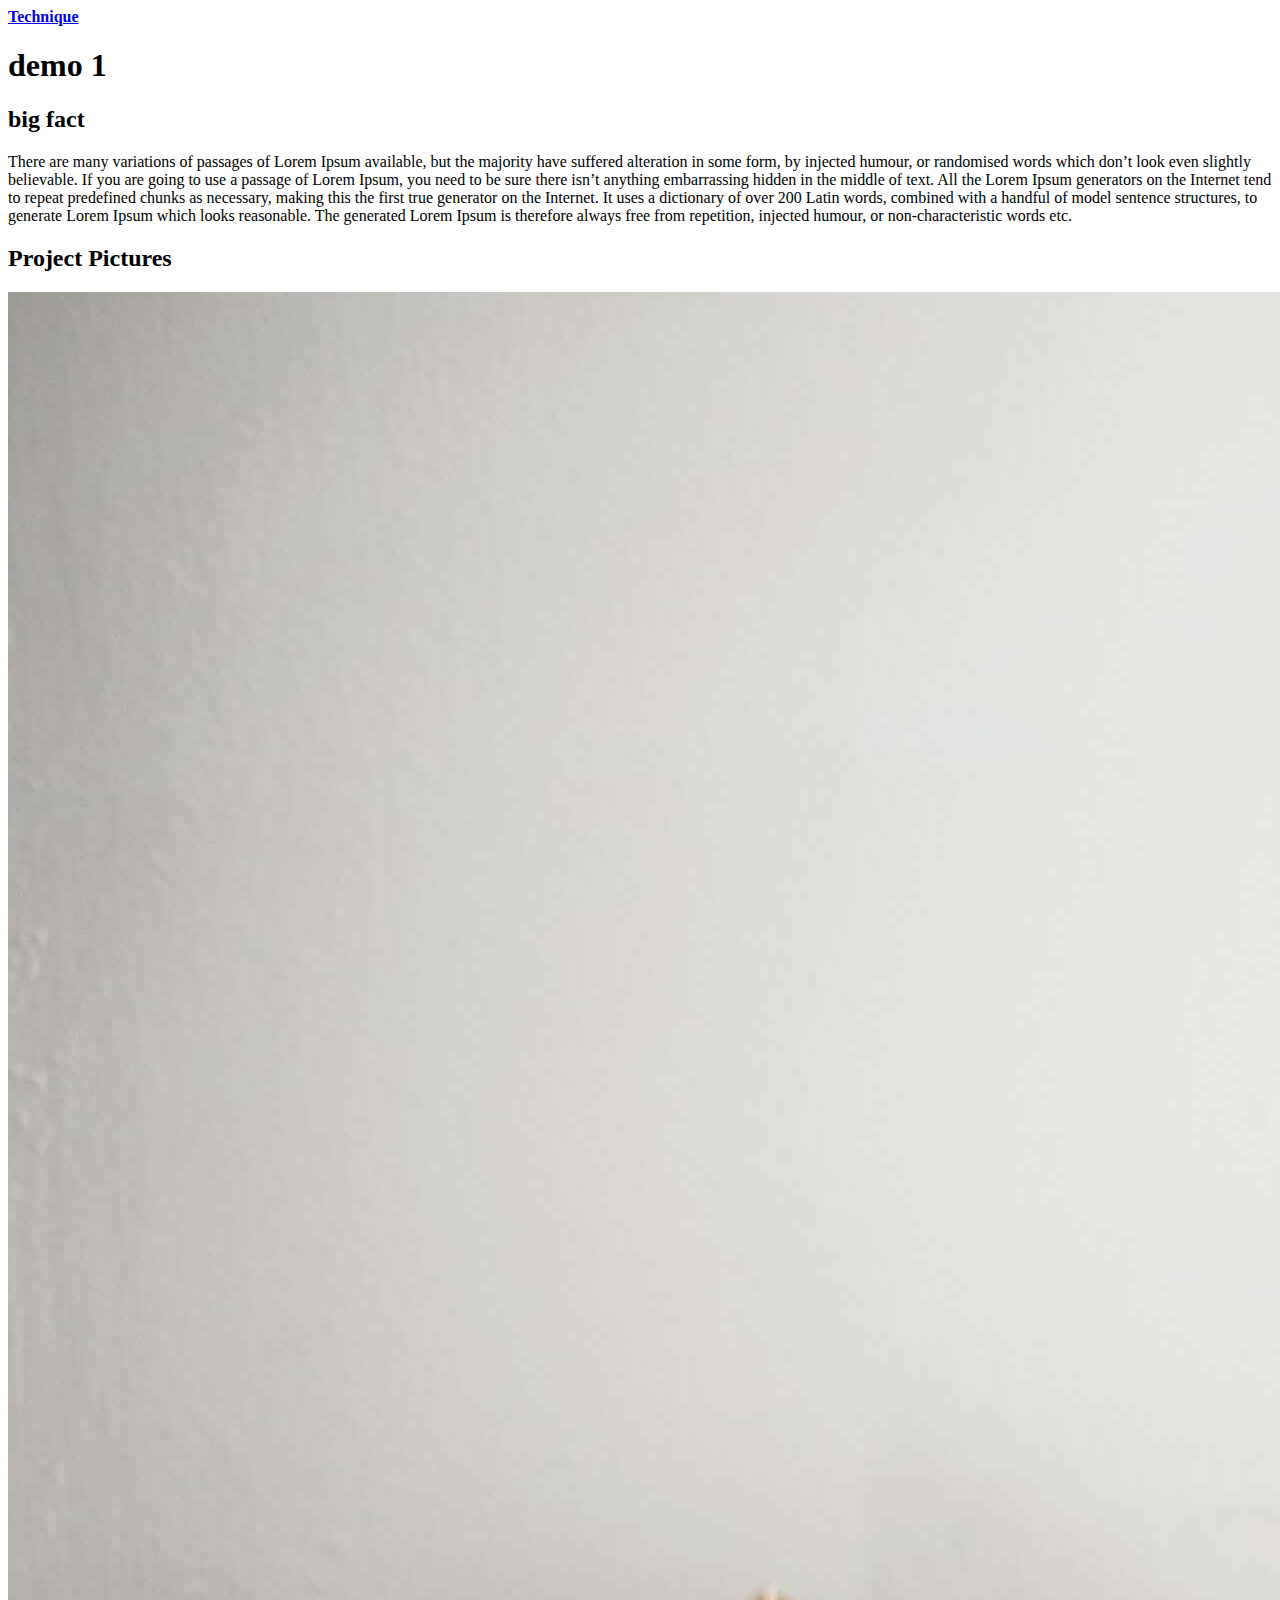
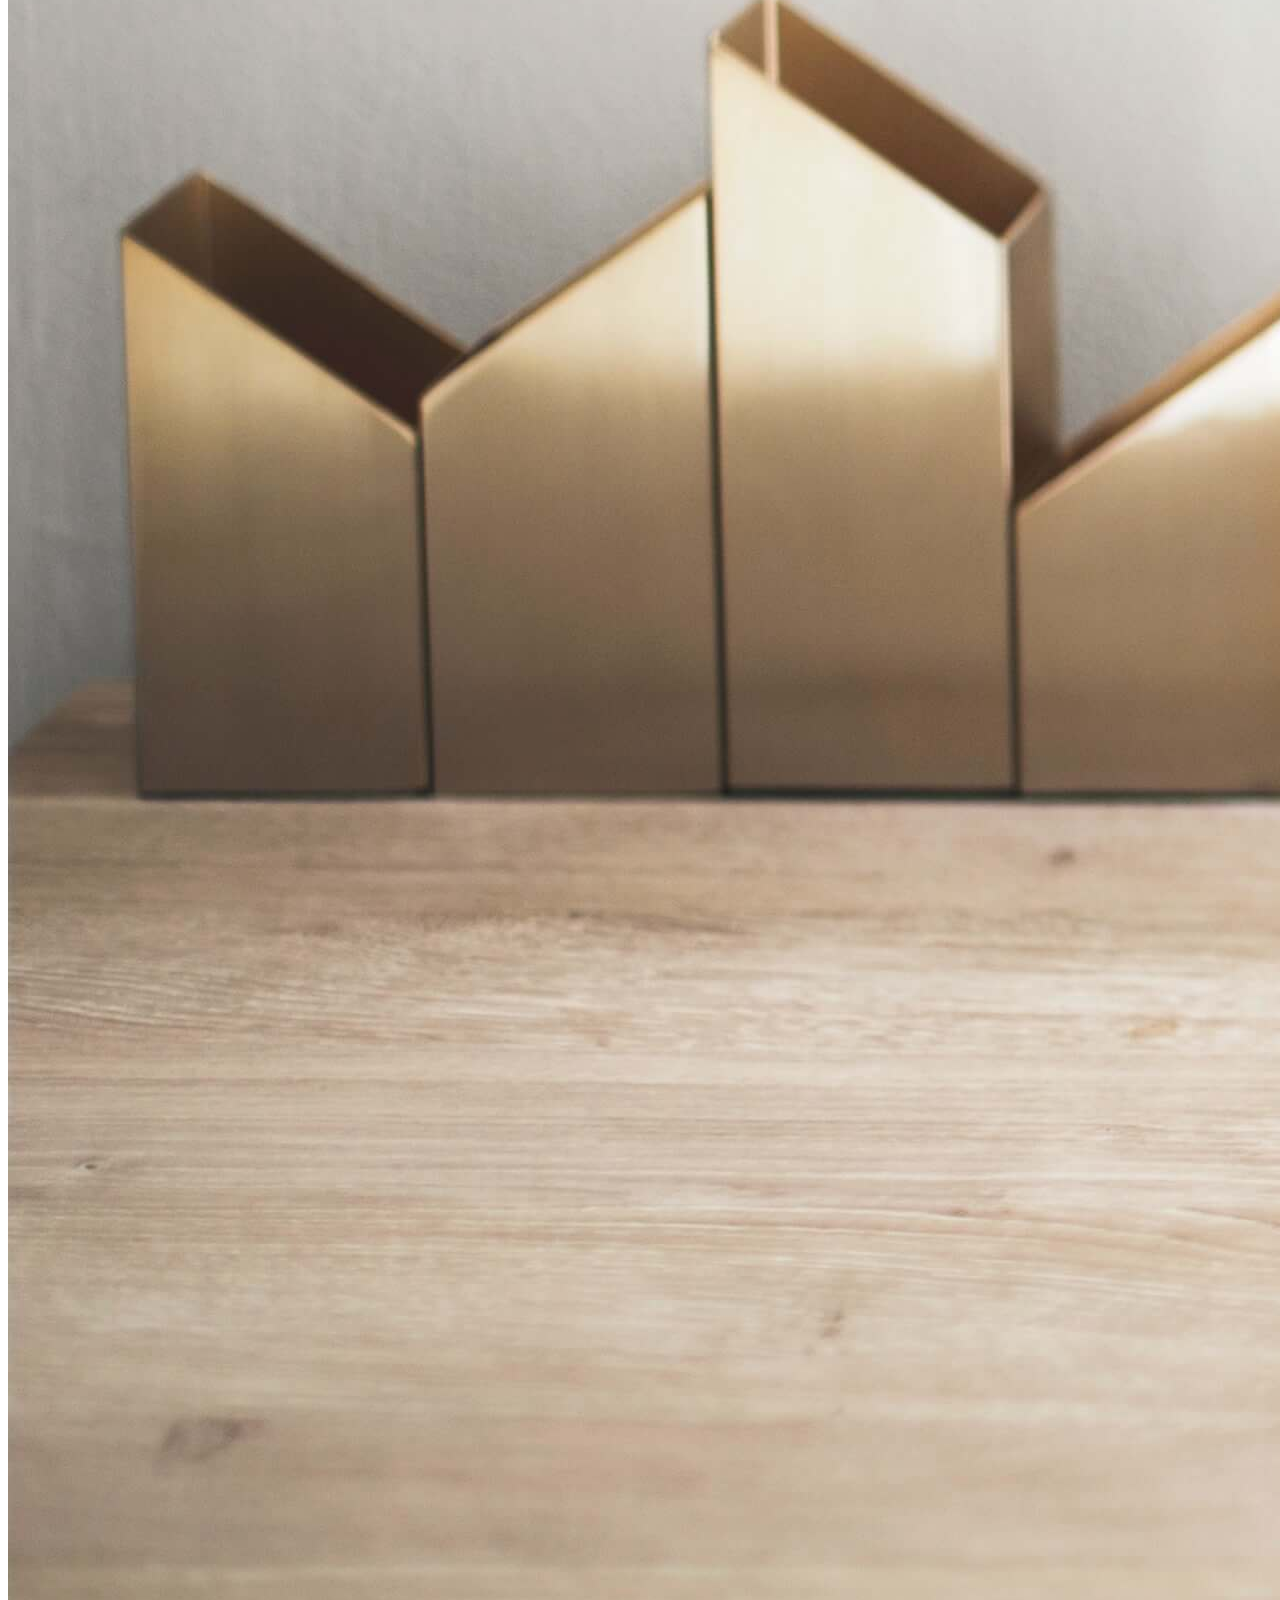
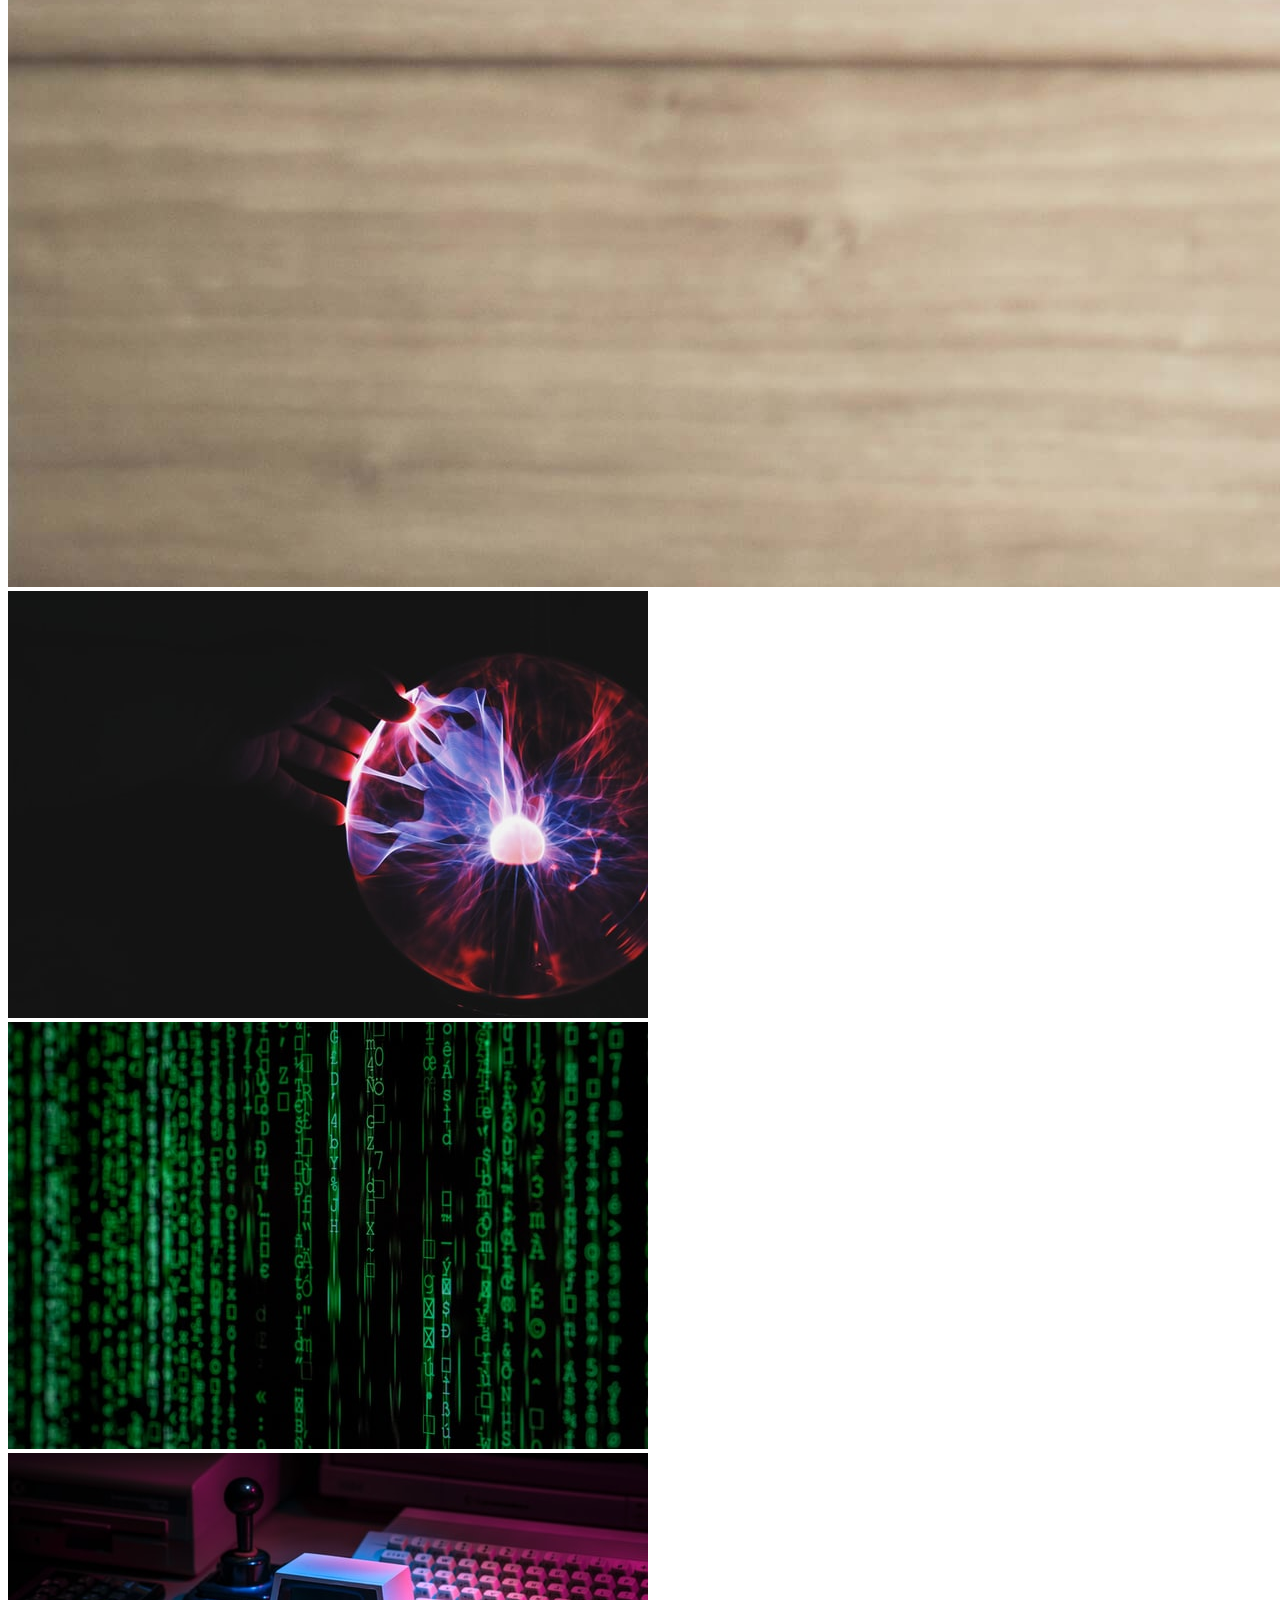
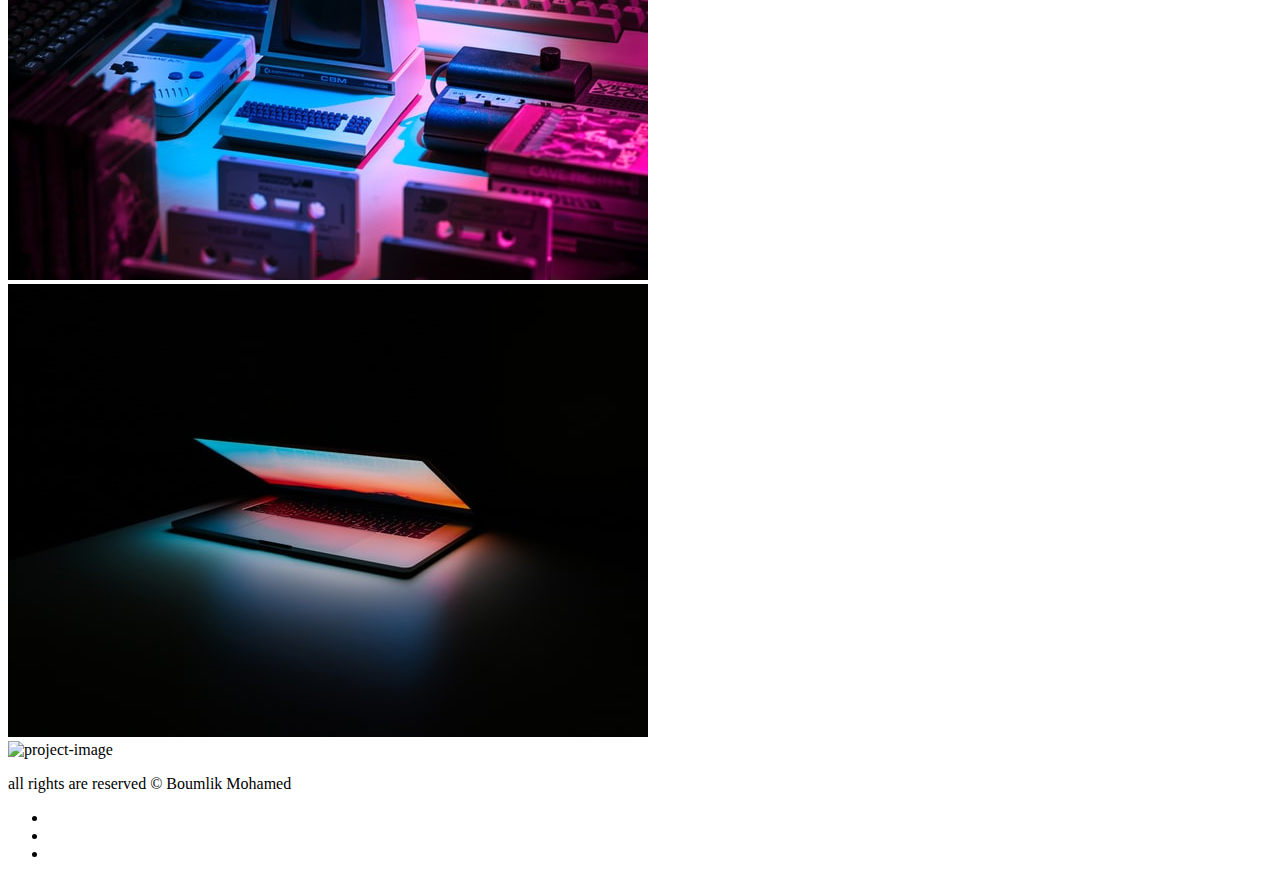
==== projects/project1/index.html @ e6ff18a7 "first commit" ====
<!DOCTYPE html>
<html lang="en">
<head>
    <meta charset="UTF-8">
    <meta http-equiv="X-UA-Compatible" content="IE=edge">
    <meta name="viewport" content="width=device-width, initial-scale=1.0">
    <title> demo 1 </title>
    <link rel="stylesheet" href=" css/all.min.css " type="text/css">
    <link rel="stylesheet" href=" css/style.css " type="text/css">
    <link rel="preconnect" href="https://fonts.googleapis.com">
    <link rel="preconnect" href="https://fonts.gstatic.com" crossorigin>
    <link href="https://fonts.googleapis.com/css2?family=Cormorant+Infant&family=Dosis&family=Roboto&display=swap" rel="stylesheet">
</head>


<body class="project">
    
    

<nav class="navbar">
    <div class="navbar__container  ">
        <a href="../../" class="logo">
            <i class="fab fa-cloudflare"></i>
            <b>Technique</b>
        </a>
        
    </div>
</nav>
     <div class="project-hero">
         <div class="project-hero__container">
            <h1> demo 1 </h1>
         </div>
        </div>
        <div class="project-intro">
           <div class="project-intro__container">
               <h2 id="big-fact">big fact</h2>
<p>There are many variations of passages of Lorem Ipsum available, but the majority have suffered alteration in some form, by injected humour, or randomised words which don&rsquo;t look even slightly believable. If you are going to use a passage of Lorem Ipsum, you need to be sure there isn&rsquo;t anything embarrassing hidden in the middle of text. All the Lorem Ipsum generators on the Internet tend to repeat predefined chunks as necessary, making this the first true generator on the Internet. It uses a dictionary of over 200 Latin words, combined with a handful of model sentence structures, to generate Lorem Ipsum which looks reasonable. The generated Lorem Ipsum is therefore always free from repetition, injected humour, or non-characteristic words etc.</p>

               <h2>Project Pictures</h2>
                <div class="project-gallery">
                    <img src=" /images/projects/project1/project-1.jpg " alt="project-image" class="project-image">
                    <div class="project-gallery_small">
                       <img src=" /images/projects/project1/project-1-1.jpg " alt="project-image" class="project-image">
                       <img src=" /images/projects/project1/project-1-2.jpg " alt="project-image" class="project-image">
                       <img src=" /images/projects/project1/project-1-3.jpg " alt="project-image" class="project-image">
                       <img src=" /images/projects/project1/project-1-4.jpg " alt="project-image" class="project-image">
                    </div>
                </div>
           </div>
           <div class="layer">
               <div class="layer-container">
                   <i class="far fa-times-circle"></i>
                   <img src="  " alt="project-image">
               </div>
           </div>
        </div>
        <footer>
    <div class="footer-container">
        <div>
            <p>all rights are reserved &copy; Boumlik Mohamed</p>
        </div>
        <div>
            <div class="social-media">
                <ul>
                    <li><a href="#"><i class="fab fa-facebook-square"></i></a></li>
                    <li><a href="#"><i class="fab fa-twitter-square"></i></a></li>
                    <li><a href="#"><i class="fab fa-linkedin"></i></a></li>
                </ul>
            </div>
        </div>
    </div>
</footer>



    <script src=" js/main.js "></script>
</body>
</html>
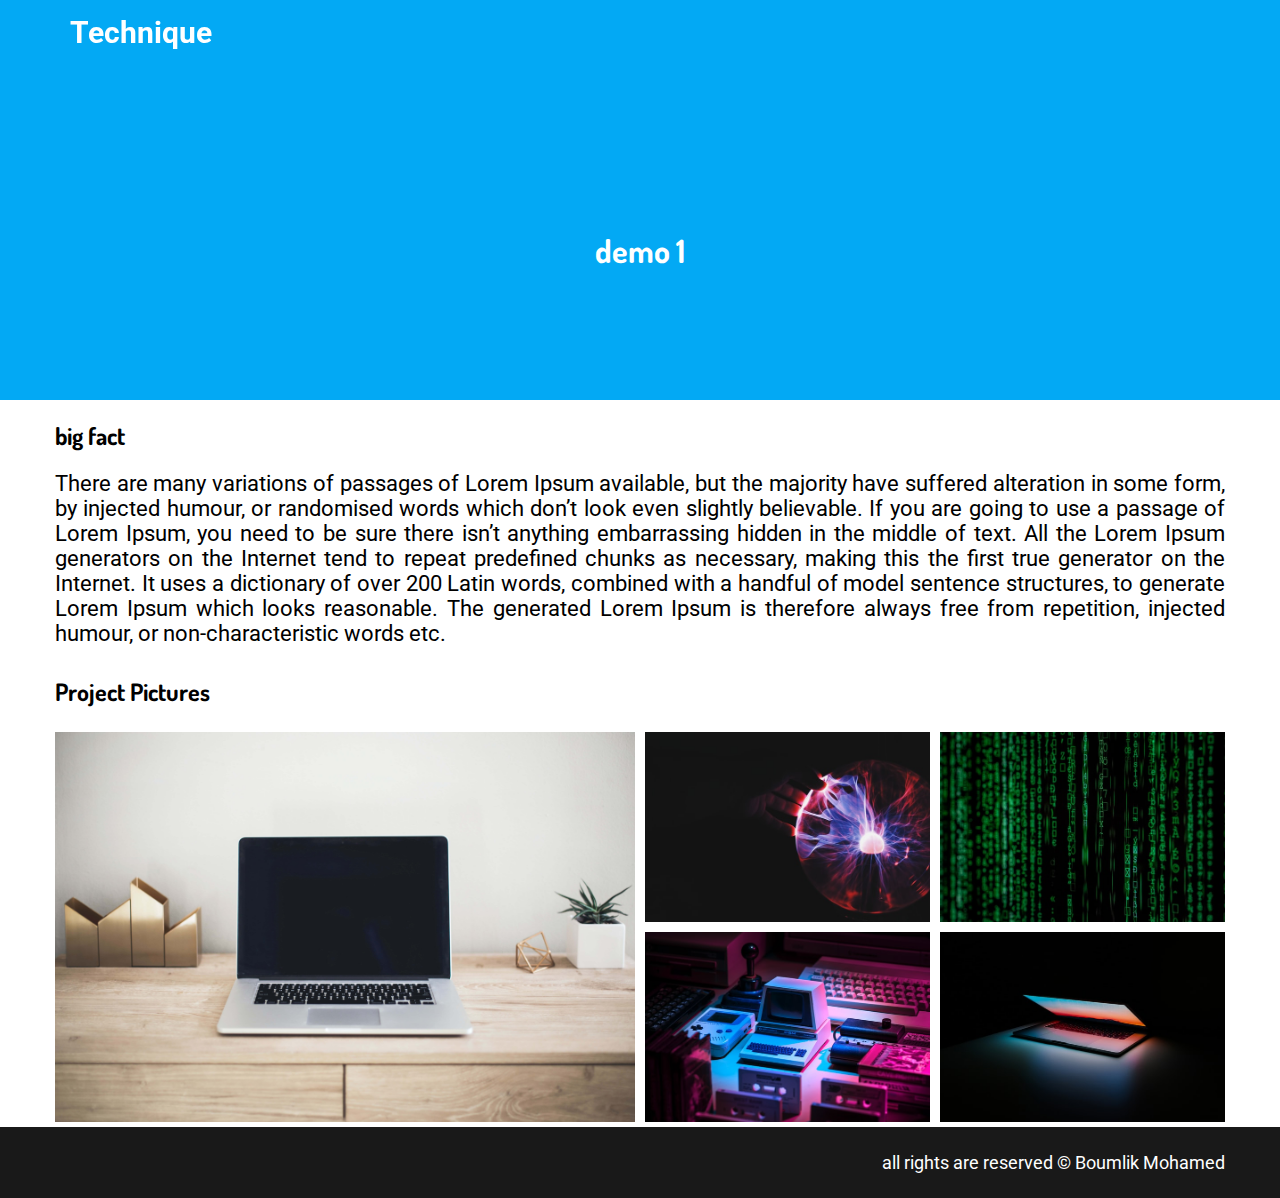
==== commit dce34ba4: "Update index.html" ====
--- a/projects/project1/index.html
+++ b/projects/project1/index.html
@@ -6,7 +6,7 @@
     <meta name="viewport" content="width=device-width, initial-scale=1.0">
     <title> demo 1 </title>
     <link rel="stylesheet" href=" css/all.min.css " type="text/css">
-    <link rel="stylesheet" href=" css/style.css " type="text/css">
+    <link rel="stylesheet" href=" /css/style.css " type="text/css">
     <link rel="preconnect" href="https://fonts.googleapis.com">
     <link rel="preconnect" href="https://fonts.gstatic.com" crossorigin>
     <link href="https://fonts.googleapis.com/css2?family=Cormorant+Infant&family=Dosis&family=Roboto&display=swap" rel="stylesheet">
@@ -75,4 +75,4 @@
 
     <script src=" js/main.js "></script>
 </body>
-</html>+</html>
--- a/css/style.css
+++ b/css/style.css
@@ -0,0 +1,837 @@
+:root{
+    /* colors */
+    --black:#000;
+    --semi-black:#191919;
+    --gray:#9c9c9c;
+    --light-fray:#bfbfbf;
+    --blue:#03a9f4;
+
+
+    /* fonts */
+    --titles: 'Dosis', sans-serif;
+    --grand-text: 'Cormorant Infant', serif;;
+    --paragraph: 'Roboto', sans-serif;
+
+}
+
+/* general */
+*{
+    outline: none;
+    box-sizing: border-box;
+}
+h1,h2{
+    font-family: var(--titles) !important;
+}
+h3,h4,h5,h6{
+    font-family: var(--grand-text);
+}
+.hide{
+    display: none;
+}
+body{
+    overflow-x: hidden;
+    font-size: 16px;
+    margin: 0 !important;
+    direction: ltr;
+    font-family: var(--paragraph);
+}
+/* navbar */
+.navbar{
+    padding: 15px 20px;
+    position: fixed;
+    top: 0;
+    left: 0;
+    right: 0;
+    z-index: 999999;
+    background-color: transparent !important;
+    transition: all .5s ease;
+}
+
+.navbar__container{
+    width: 100%;
+    max-width: 1170px;
+    margin: auto;
+    text-align: center;
+    display: flex;
+    align-items: center;
+    
+}
+.navbar__container>ul{
+    
+    margin: 0;
+    padding: 0;
+    list-style: none;
+    display: inline-flex;
+    align-items: center;
+}
+.navbar__container>ul>li{
+    font-size: 20px;
+}
+.navbar__container .logo{
+    display: flex;
+    align-items: center;
+    text-decoration: none;
+   
+}
+.navbar__container .logo i{
+    font-size: 45px;
+    color: white;
+    transition: all ease .5s;
+}
+.navbar__container .logo b{
+    font-size: 30px;
+    color: white;
+    margin-left: 15px;
+    transition: all ease .5s;
+}
+.navbar__container>ul>li:not(:last-child){
+    margin-right: 28px;
+}
+.navbar__container>ul>li>a{
+    color: white;
+    text-decoration: none;
+    transition: all ease .5s;
+    padding: 15px 13px;
+    border-radius: 5px;
+    position: relative;
+}
+.navbar__container>ul>li>a:hover{
+    color: var(--blue);
+    background-color: white;
+}
+.navbar__container--main{
+    justify-content: space-between;
+
+}
+
+.navbar .active{
+    color: var(--blue);
+    background-color: white;
+}
+
+.navbar--show{
+    background-color: white !important;
+    box-shadow: 0px 0px 2px var(--light-fray);
+}
+.navbar--show .active{
+    color: white !important;
+    background-color: var(--blue) !important;
+}
+.navbar--show .navbar__container .logo i {
+    color: var(--blue);
+}
+.navbar--show .navbar__container .logo b {
+    color: var(--blue);
+}
+.navbar--show .navbar__container>ul>li>a{
+    color: var(--blue);
+}
+.navbar--show .navbar__container>ul>li>a:hover{
+    color: white;
+    background-color: var(--blue);
+}
+
+/* hero section */
+.hero{
+    padding: 100px 90px 0;
+    position: relative;
+    background-image: linear-gradient(rgb(99 99 99/ 60%),rgb(0 0 0 /60%)), url("../images/hero.jpg");
+    background-position: top-center;
+    background-repeat: no-repeat;
+    background-size: cover;
+}
+.hero__container{
+    width: 100%;
+    max-width: 1170px;
+    margin: auto;
+    min-height: 550px;
+    display: flex;
+    flex-direction: column;
+    align-items: center;
+    justify-content: center;
+}
+.hero__container>h1{
+    margin-bottom: 15px;
+    margin-top: 0;
+    font-size: 70px;
+    font-weight: bold;
+    color: white;
+    text-align: center;
+    direction: ltr;
+}
+.hero__container>h3{
+    margin: 0;
+    text-align: center;
+    direction: ltr;
+    color: white;
+    font-size: 22px;
+    line-height: 35px;
+    font-weight: 500;
+}
+.hero__container>.down-arrow{
+    position: absolute;
+    bottom: 45px;
+    font-size: 30px;
+    color: var(--blue);
+}
+
+/* services section */
+.services{
+    position: relative;
+    padding: 120px 20px 50px;
+}
+.services__container{
+    width: 100%;
+    max-width: 1170px;
+    margin: auto;
+    display: flex;
+    flex-direction: column;
+    align-items: center;
+
+}
+.services__container>h2{
+    text-align: center;
+    margin-top: 0;
+    font-size: 35px;
+    position: relative;
+    margin-bottom: 20px;
+}
+.services__container>h3{
+    margin-top: 0;
+    color: var(--gray);
+}
+.services__container>h2:before{
+    content: "";
+    display: block;
+    position: absolute;
+    left: 0;
+    bottom: -10px;
+    margin: auto;
+    width: 28px;
+    height: 4px;
+    background-color: var(--blue);
+}
+.services-display{
+    width: 100%;
+    display: flex;
+    flex-wrap: wrap;
+    margin-top: 50px;
+}
+.services-display__card{
+    width: 50%;
+    display: flex;
+    margin-bottom: 50px;
+    align-items: center;
+
+}
+.services-display__card-icon{
+    width: 18%;
+    margin-right: 40px;
+}
+.services-display__card-icon>i{
+    font-size: 70px;
+    color: var(--blue);
+}
+.services-display__card-info>a{
+    font-size: 25px;
+    color: var(--black);
+    text-decoration: none;
+    font-weight: bold;
+    transition: all .5s ease;
+} 
+.services-display__card-info>a:hover{
+    color: var(--blue);
+}
+.services-display__card-info>p{
+    font-size: 18px;
+    margin-bottom: 0;
+    margin-top: 5px;
+    max-width: 80%;
+}
+/* projects  sections*/
+.projects{
+    padding: 70px 20px 50px;
+}
+.projects__container{
+    width: 100%;
+    max-width: 1170px;
+    margin: auto;
+    display: flex;
+    flex-direction: column;
+    align-items: center;
+
+}
+.projects__container>h2{
+    text-align: center;
+    margin-top: 0;
+    font-size: 35px;
+    position: relative;
+    margin-bottom: 20px;
+}
+.projects__container>h3{
+    margin-top: 0;
+    color: var(--gray);
+}
+.projects__container>h2::before{
+    content: "";
+    display: block;
+    position: absolute;
+    left: 0;
+    bottom: -10px;
+    right: 0;
+    margin: auto;
+    width: 28px;
+    height: 4px;
+    background-color: var(--blue);
+}
+.projects-display{    
+    margin-top: 50px;
+}
+.projects-display__container{
+    display: flex;
+    flex-wrap: wrap;
+    margin-left: -21px;
+    margin-right: -21px;
+}
+.project-card{
+    width: 33.33% ;
+    padding: 0 20px ;
+    margin-bottom: 40px;
+}
+.project-card__container{
+    background-color: white;
+    padding: 10px;
+    border-radius: 5px;
+    box-shadow: 0px 3px 6px var(--light-fray);
+    transition: al .5s ease;
+}
+.project-card__container:hover{
+    box-shadow: 0px 3px 28px var(--light-fray) !important;
+}
+.project-head{
+    display: block;
+    position: relative;
+    height: 250px;
+    overflow: hidden;
+    border-radius: 5px;
+    margin-bottom: 25px;
+}
+.project-head img{
+    width: 100%;
+    height: 100%;
+    object-fit: cover;
+}
+.project-body__title{
+    display: inline-block;
+    text-decoration: none;
+    font-weight: bold;
+    font-size: 22px;
+    color: var(--black);
+    transition: all .5s ease;
+}
+.project-body__description{
+    font-size: 18px;
+    line-height: 25px;
+}
+.layer--show{
+    top: 5% !important;
+}
+
+/* contact */
+.contact-us{
+    padding: 100px 20px 50px;
+}
+.contact-us__container{
+    width: 100%;
+    max-width: 1170px;
+    margin: auto;
+    display: flex;
+    flex-direction: column;
+}
+.contact-us__container>h2{
+    text-align: center;
+    margin-top: 0;
+    font-size: 35px;
+    position: relative;
+    margin-bottom: 20px;
+}
+.contact-us__container>h2::before{
+    content: "";
+    display: block;
+    position: absolute;
+    right: 0;
+    bottom: -10px;
+    left: 0;
+    margin: auto;
+    width: 28px;
+    height: 4px;
+    background-color: var(--blue);
+}
+
+.contact-us__container__display{
+    display: flex;
+    flex-direction: row-reverse;
+    align-items: center;
+    margin-top: 70px;
+}
+.contact-us__form{
+    width: 50%;
+    margin-left: 25px;
+}
+.contact-us__form form{
+    display: flex;
+    flex-direction: column;
+
+}
+.contact-us__form form label{
+    display: flex;
+    flex-direction: column;
+}
+.contact-us__form form label span{
+    font-size: 18px;
+    margin-bottom: 15px;
+
+}
+.contact-us__form form label input{
+    height: 42px;
+    border: none;
+    background-color: #eaeaea;
+    margin-bottom: 20px;
+    padding: 0 20px;
+    font-size: 18px;
+    border-radius: 5px;
+}
+.contact-us__form form label textarea{
+    border: none;
+    background-color: #eaeaea;
+    padding: 20px;
+    font-size: 18px;
+    border-radius: 5px;
+    resize: none;
+}
+.contact-us__form form button[type=submit]{
+    font-family:var(--grand-text) ;
+    padding: 10px 5px;
+    border: none;
+    margin-top: 20px;
+    background-color: var(--blue);
+    color: white;
+    font-size: 18px;
+    font-weight: bold;
+    border-radius: 5px;
+    cursor: pointer;
+}
+.contact-us__info{
+    width: 50%;
+    padding-left: 25px;
+}
+.info{
+    margin-top: 38px;
+}
+.info>div:not(:last-child){
+    margin-bottom: 20px;
+}
+.info>span b{
+    font-size: 20px;
+}
+.info span i{
+    color: var(--blue);
+    margin-right: 10px;
+    font-size: 18px;
+}
+
+.info>h3{
+    margin: 10px 0 0;
+    font-size: 19px;
+    font-weight: 600;
+
+}
+/* footer */
+footer{
+    width: 100%;
+    padding: 25px 20px;
+    background-color: var(--semi-black);
+}
+.footer-container{
+    width: 100%;
+    max-width: 1170px;
+    margin: auto;
+    display: flex;
+    flex-direction: row-reverse;
+}
+.footer-container>div{
+    width: 50%;
+}
+.footer-container>div:first-child{
+    display: flex;
+    align-items: center;
+    justify-content: flex-end;
+}
+.footer-container>div:first-child p{
+    margin: 0;
+    font-size: 18px;
+    color: white;
+}
+.footer-container>div:last-child{
+    display: flex;
+    align-items: center;
+    justify-content: flex-start;
+}
+.social-media ul{
+    display: flex;
+    justify-content: flex-start;
+    align-items: center;
+    margin: 0;
+    padding: 0;
+    list-style: none;
+}
+.social-media ul li:not(:last-child){
+        margin-right: 15px;
+}
+.social-media ul li a{
+    display: flex;
+    text-decoration: none;
+    color: white;
+    transition: all .5s ease;
+}
+.social-media ul li a:hover{
+    color: var(--blue);
+}
+.social-media ul li a i{
+    font-size: 29px;
+}
+
+
+
+
+
+
+
+
+
+
+
+
+
+
+
+
+/* page services */
+.services-header{
+    padding: 100px 20px 0;
+    display: flex;
+    text-align: center;
+    flex-direction: column;
+    align-items: center;
+    justify-content: center;
+    min-height: 420px;
+    background-color: var(--blue); 
+    margin: 0 auto;
+}
+.services-header>i{
+    font-size: 80px;
+    color: white;
+
+}
+.services-header>h1{
+    color: white;
+    margin: 15px 0 0 ;
+}
+.service-info{
+    padding: 50px 20px;
+    width: 100%;
+}
+.service-info__container{
+    width: 100%;
+    max-width: 1170px;
+    margin: auto;
+}
+
+/* pge project hero */
+.project-hero{
+    padding: 100px 20px 0px;
+    background-color: var(--blue);
+}
+.project-hero__container{
+    width: 100%;
+    max-width: 1170px;
+    margin: auto;
+    display: flex;
+    flex-direction: column;
+    align-items: center;
+    justify-content: center;
+    min-height: 300px;
+}
+.project-hero__container h1{
+    color: white;
+}
+.project-intro__container{
+    width: 100%;
+    max-width: 1170px;
+    margin: auto;
+
+}
+.project-intro__container p{
+    font-size: 22px;
+    text-align: justify;
+    margin-top: 0;
+    margin-bottom: 30px;
+}
+.project-intro__container ul{
+    padding: 0;
+    list-style: none;
+    margin-top: 0;
+    margin-bottom: 30px;
+}
+.project-intro__container ul li {
+    font-size: 20px;
+    margin-bottom: 4px;
+}
+.project-gallery{
+    display: flex;
+    margin: 0 -5px;
+}
+.project-gallery>img{
+    width: 50%;
+    height: 400px;
+    object-fit: cover;
+    padding: 5px;
+    cursor: pointer;
+}
+.project-gallery_small{
+    display: flex;
+    flex-wrap: wrap;
+}
+.project-gallery_small img{
+    width: 50%;
+    height: 200px;
+    object-fit: cover;
+    padding: 5px;
+    cursor: pointer;
+
+}
+.layer{
+    position: fixed;
+    overflow-y: auto;
+    top: -100%;
+    left: 0;
+    background: #000000e0;
+    width: 100%;
+    height: 100%;
+    z-index: 9999;
+    padding: 70px 20px 50px;
+    transition: all .5s ease;
+}
+.layer-container{
+    position: relative;
+    width: 100%;
+    max-width: 1170px;
+    margin: auto;
+    height: 100%;
+    display: flex;
+    align-items: center;
+}
+.layer-container i {
+    font-size: 35px;
+    position: absolute;
+    top: 0;
+    left: 0;
+    right: 0;
+    margin: auto;
+    width: max-content;
+    color: white;
+    cursor: pointer;
+}
+.layer-container img{
+    height: 610px;
+    max-width: 720px;
+    width: 100%;
+    object-fit: contain;
+    margin: auto;
+}
+
+
+
+
+/* responsive */
+@media(max-width:1000px){
+    .navbar__container>ul>li>a{
+        padding: 8px 10px;
+    }
+    .navbar__container>ul>li:not(:last-child){
+        margin-left: 16px;
+    }
+    .hero{
+        padding: 100px 20px 0;
+    }
+    .hero__container>h1 {
+        font-size: 45px;
+    }
+    .hero__container>h3{
+        font-size: 20px;
+    }
+    .services-display__card-info{
+        padding-right: 10px;
+    }
+    .services-display__card-info>p{
+        max-width: 100%;
+    }
+    .project-card{
+        width: 50%;
+    }
+    .contact-us__container__display{
+        flex-direction: column-reverse;
+        
+    }
+    .contact-us__form{
+        width: 100%;
+        padding-right: 0px;
+        margin-top: 45px;
+        margin-left: 0;
+    }
+    .contact-us__info{
+        width: 100%;
+        padding-left: 0px;
+    }
+}
+@media (max-width:767px) {
+    .show-list{
+        transform: translateY(0%) !important;
+        opacity: 1 !important;
+
+    }
+    .navbar--show-phone{
+        background-color: white;
+        box-shadow: 0px 0px 2px var(--light-fray);
+    }
+    .navbar--show-phone .navbar__container>ul>li>a{
+        color: var(--blue);
+    }
+    .navbar--show-phone .navbar__container .logo i{
+        color: var(--blue);
+    }
+    .navbar--show-phone .navbar__container .logo b{
+        color: var(--blue);
+    }
+    .navbar--show-phone .phone-menu{
+        color: var(--blue);
+    }
+    .navbar--show .navbar__container>ul{
+        background-color: white;
+    }
+    .navbar--show .active{
+        color: var(--blue) !important;
+        background-color: transparent !important;
+    }
+    .navbar__container>ul>li:not(:last-child){
+        margin-right: 0;
+        margin-bottom: 10px;
+    }
+    .navbar__container>ul>li>a{
+        padding: 8px 10px 8px 0;
+        color: var(--blue);
+    }
+    .navbar__container>ul>li>a:hover{
+        color: var(--blue) !important;
+        background-color: transparent !important;
+    }
+    .navbar__container>ul>li>a:before{
+        content: "";
+        position: absolute;
+        top: 0;
+        bottom: 0;
+        left: 0;
+        margin: auto;
+        height: 50%;
+        width: 5px;
+        background-color: transparent;
+        transition: all .5s ease;
+    }
+    .active{
+        padding-right: 15px !important;
+
+    }
+    .active::before{
+        background-color: var(--blue);
+    }
+
+
+    .phone-menu{
+        color: white;
+        display: flex;
+        font-size: 25px;
+        transition: all .5s ease;
+        cursor: pointer;
+        z-index: 2;
+    }
+
+    .navbar__container>ul{
+        position: absolute;
+        padding: 30px 20px;
+        top: 100%;
+        right:0 ;
+        display: flex;
+        flex-direction: column;
+        align-items: flex-end;
+        justify-content: flex-start;
+        width: 100%;
+        background-color: white;
+        transform: translateY(-200%);
+        transition: all .05s ease;
+        opacity: 0;
+    }
+    .navbar--show .phone-menu{
+        color: var(--blue);
+    }
+    .hero__container>h1{
+        font-size: 36px;
+    }
+    .hero__container>h3{
+        font-size: 18px;
+    }
+    .services-display__card{
+        width: 100%;
+    }
+    .services-display__card-icon>i{
+        font-size: 50px;
+    }
+    .services__container>h3{
+        text-align: center;
+    }
+    .services__container>h1{
+        text-align: center;
+    }
+    .project-card{
+        width: 100%;
+    }
+    .project-gallery{
+        flex-wrap: wrap;
+    }
+    .project-gallery>img{
+        width: 100%;
+    }
+    .project-gallery_small img{
+        width: 100%;
+        height: 400px;
+
+    }
+    .project-hero__container h1{
+        text-align: center;
+    }
+
+    footer>.footer-container{
+        flex-wrap: wrap;
+        flex-direction: column-reverse;
+    }
+    footer>.footer-container>div{
+        width: 100%;
+    }
+    footer>.footer-container>div:first-child{
+        justify-content: center;
+    }
+    footer>.footer-container>div:last-child{
+        justify-content: center;
+        margin-bottom: 23px;
+    }
+
+}
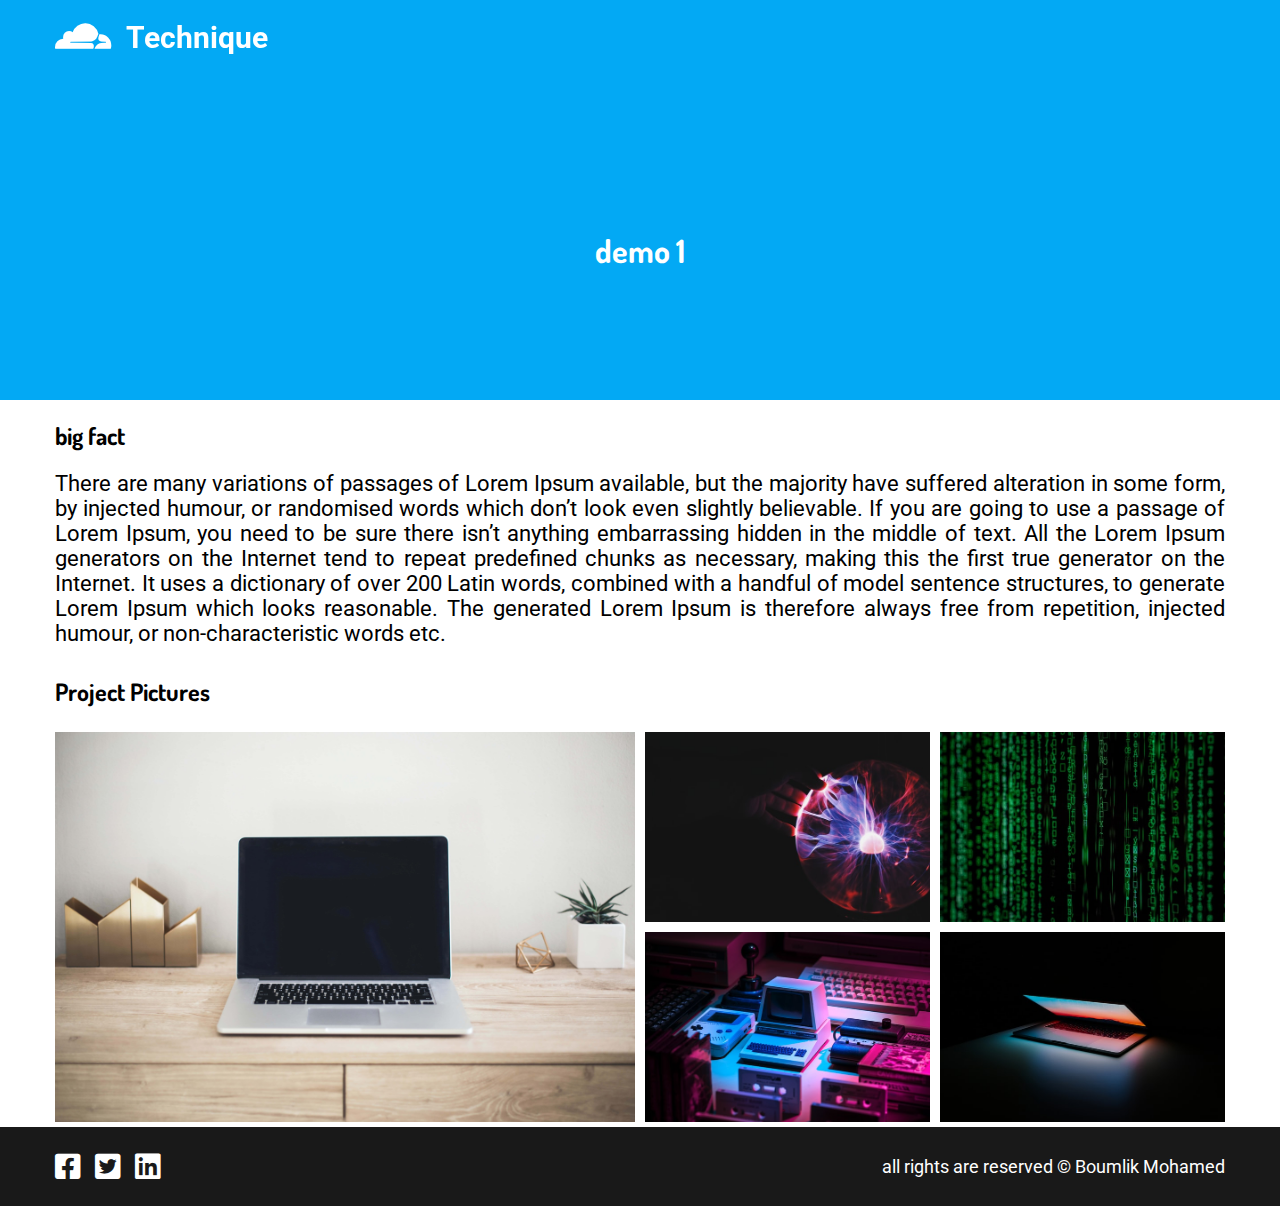
==== commit 4fc05a34: "Update index.html" ====
--- a/projects/project1/index.html
+++ b/projects/project1/index.html
@@ -5,8 +5,8 @@
     <meta http-equiv="X-UA-Compatible" content="IE=edge">
     <meta name="viewport" content="width=device-width, initial-scale=1.0">
     <title> demo 1 </title>
-    <link rel="stylesheet" href=" css/all.min.css " type="text/css">
-    <link rel="stylesheet" href=" /css/style.css " type="text/css">
+    <link rel="stylesheet" href="/css/all.min.css " type="text/css">
+    <link rel="stylesheet" href="/css/style.css " type="text/css">
     <link rel="preconnect" href="https://fonts.googleapis.com">
     <link rel="preconnect" href="https://fonts.gstatic.com" crossorigin>
     <link href="https://fonts.googleapis.com/css2?family=Cormorant+Infant&family=Dosis&family=Roboto&display=swap" rel="stylesheet">
--- a/css/all.min.css
+++ b/css/all.min.css
@@ -0,0 +1,5 @@
+/*!
+ * Font Awesome Free 5.15.4 by @fontawesome - https://fontawesome.com
+ * License - https://fontawesome.com/license/free (Icons: CC BY 4.0, Fonts: SIL OFL 1.1, Code: MIT License)
+ */
+.fa,.fab,.fad,.fal,.far,.fas{-moz-osx-font-smoothing:grayscale;-webkit-font-smoothing:antialiased;display:inline-block;font-style:normal;font-variant:normal;text-rendering:auto;line-height:1}.fa-lg{font-size:1.33333em;line-height:.75em;vertical-align:-.0667em}.fa-xs{font-size:.75em}.fa-sm{font-size:.875em}.fa-1x{font-size:1em}.fa-2x{font-size:2em}.fa-3x{font-size:3em}.fa-4x{font-size:4em}.fa-5x{font-size:5em}.fa-6x{font-size:6em}.fa-7x{font-size:7em}.fa-8x{font-size:8em}.fa-9x{font-size:9em}.fa-10x{font-size:10em}.fa-fw{text-align:center;width:1.25em}.fa-ul{list-style-type:none;margin-left:2.5em;padding-left:0}.fa-ul>li{position:relative}.fa-li{left:-2em;position:absolute;text-align:center;width:2em;line-height:inherit}.fa-border{border:.08em solid #eee;border-radius:.1em;padding:.2em .25em .15em}.fa-pull-left{float:left}.fa-pull-right{float:right}.fa.fa-pull-left,.fab.fa-pull-left,.fal.fa-pull-left,.far.fa-pull-left,.fas.fa-pull-left{margin-right:.3em}.fa.fa-pull-right,.fab.fa-pull-right,.fal.fa-pull-right,.far.fa-pull-right,.fas.fa-pull-right{margin-left:.3em}.fa-spin{-webkit-animation:fa-spin 2s linear infinite;animation:fa-spin 2s linear infinite}.fa-pulse{-webkit-animation:fa-spin 1s steps(8) infinite;animation:fa-spin 1s steps(8) infinite}@-webkit-keyframes fa-spin{0%{-webkit-transform:rotate(0deg);transform:rotate(0deg)}to{-webkit-transform:rotate(1turn);transform:rotate(1turn)}}@keyframes fa-spin{0%{-webkit-transform:rotate(0deg);transform:rotate(0deg)}to{-webkit-transform:rotate(1turn);transform:rotate(1turn)}}.fa-rotate-90{-ms-filter:"progid:DXImageTransform.Microsoft.BasicImage(rotation=1)";-webkit-transform:rotate(90deg);transform:rotate(90deg)}.fa-rotate-180{-ms-filter:"progid:DXImageTransform.Microsoft.BasicImage(rotation=2)";-webkit-transform:rotate(180deg);transform:rotate(180deg)}.fa-rotate-270{-ms-filter:"progid:DXImageTransform.Microsoft.BasicImage(rotation=3)";-webkit-transform:rotate(270deg);transform:rotate(270deg)}.fa-flip-horizontal{-ms-filter:"progid:DXImageTransform.Microsoft.BasicImage(rotation=0, mirror=1)";-webkit-transform:scaleX(-1);transform:scaleX(-1)}.fa-flip-vertical{-webkit-transform:scaleY(-1);transform:scaleY(-1)}.fa-flip-both,.fa-flip-horizontal.fa-flip-vertical,.fa-flip-vertical{-ms-filter:"progid:DXImageTransform.Microsoft.BasicImage(rotation=2, mirror=1)"}.fa-flip-both,.fa-flip-horizontal.fa-flip-vertical{-webkit-transform:scale(-1);transform:scale(-1)}:root .fa-flip-both,:root .fa-flip-horizontal,:root .fa-flip-vertical,:root .fa-rotate-90,:root .fa-rotate-180,:root .fa-rotate-270{-webkit-filter:none;filter:none}.fa-stack{display:inline-block;height:2em;line-height:2em;position:relative;vertical-align:middle;width:2.5em}.fa-stack-1x,.fa-stack-2x{left:0;position:absolute;text-align:center;width:100%}.fa-stack-1x{line-height:inherit}.fa-stack-2x{font-size:2em}.fa-inverse{color:#fff}.fa-500px:before{content:"\f26e"}.fa-accessible-icon:before{content:"\f368"}.fa-accusoft:before{content:"\f369"}.fa-acquisitions-incorporated:before{content:"\f6af"}.fa-ad:before{content:"\f641"}.fa-address-book:before{content:"\f2b9"}.fa-address-card:before{content:"\f2bb"}.fa-adjust:before{content:"\f042"}.fa-adn:before{content:"\f170"}.fa-adversal:before{content:"\f36a"}.fa-affiliatetheme:before{content:"\f36b"}.fa-air-freshener:before{content:"\f5d0"}.fa-airbnb:before{content:"\f834"}.fa-algolia:before{content:"\f36c"}.fa-align-center:before{content:"\f037"}.fa-align-justify:before{content:"\f039"}.fa-align-left:before{content:"\f036"}.fa-align-right:before{content:"\f038"}.fa-alipay:before{content:"\f642"}.fa-allergies:before{content:"\f461"}.fa-amazon:before{content:"\f270"}.fa-amazon-pay:before{content:"\f42c"}.fa-ambulance:before{content:"\f0f9"}.fa-american-sign-language-interpreting:before{content:"\f2a3"}.fa-amilia:before{content:"\f36d"}.fa-anchor:before{content:"\f13d"}.fa-android:before{content:"\f17b"}.fa-angellist:before{content:"\f209"}.fa-angle-double-down:before{content:"\f103"}.fa-angle-double-left:before{content:"\f100"}.fa-angle-double-right:before{content:"\f101"}.fa-angle-double-up:before{content:"\f102"}.fa-angle-down:before{content:"\f107"}.fa-angle-left:before{content:"\f104"}.fa-angle-right:before{content:"\f105"}.fa-angle-up:before{content:"\f106"}.fa-angry:before{content:"\f556"}.fa-angrycreative:before{content:"\f36e"}.fa-angular:before{content:"\f420"}.fa-ankh:before{content:"\f644"}.fa-app-store:before{content:"\f36f"}.fa-app-store-ios:before{content:"\f370"}.fa-apper:before{content:"\f371"}.fa-apple:before{content:"\f179"}.fa-apple-alt:before{content:"\f5d1"}.fa-apple-pay:before{content:"\f415"}.fa-archive:before{content:"\f187"}.fa-archway:before{content:"\f557"}.fa-arrow-alt-circle-down:before{content:"\f358"}.fa-arrow-alt-circle-left:before{content:"\f359"}.fa-arrow-alt-circle-right:before{content:"\f35a"}.fa-arrow-alt-circle-up:before{content:"\f35b"}.fa-arrow-circle-down:before{content:"\f0ab"}.fa-arrow-circle-left:before{content:"\f0a8"}.fa-arrow-circle-right:before{content:"\f0a9"}.fa-arrow-circle-up:before{content:"\f0aa"}.fa-arrow-down:before{content:"\f063"}.fa-arrow-left:before{content:"\f060"}.fa-arrow-right:before{content:"\f061"}.fa-arrow-up:before{content:"\f062"}.fa-arrows-alt:before{content:"\f0b2"}.fa-arrows-alt-h:before{content:"\f337"}.fa-arrows-alt-v:before{content:"\f338"}.fa-artstation:before{content:"\f77a"}.fa-assistive-listening-systems:before{content:"\f2a2"}.fa-asterisk:before{content:"\f069"}.fa-asymmetrik:before{content:"\f372"}.fa-at:before{content:"\f1fa"}.fa-atlas:before{content:"\f558"}.fa-atlassian:before{content:"\f77b"}.fa-atom:before{content:"\f5d2"}.fa-audible:before{content:"\f373"}.fa-audio-description:before{content:"\f29e"}.fa-autoprefixer:before{content:"\f41c"}.fa-avianex:before{content:"\f374"}.fa-aviato:before{content:"\f421"}.fa-award:before{content:"\f559"}.fa-aws:before{content:"\f375"}.fa-baby:before{content:"\f77c"}.fa-baby-carriage:before{content:"\f77d"}.fa-backspace:before{content:"\f55a"}.fa-backward:before{content:"\f04a"}.fa-bacon:before{content:"\f7e5"}.fa-bacteria:before{content:"\e059"}.fa-bacterium:before{content:"\e05a"}.fa-bahai:before{content:"\f666"}.fa-balance-scale:before{content:"\f24e"}.fa-balance-scale-left:before{content:"\f515"}.fa-balance-scale-right:before{content:"\f516"}.fa-ban:before{content:"\f05e"}.fa-band-aid:before{content:"\f462"}.fa-bandcamp:before{content:"\f2d5"}.fa-barcode:before{content:"\f02a"}.fa-bars:before{content:"\f0c9"}.fa-baseball-ball:before{content:"\f433"}.fa-basketball-ball:before{content:"\f434"}.fa-bath:before{content:"\f2cd"}.fa-battery-empty:before{content:"\f244"}.fa-battery-full:before{content:"\f240"}.fa-battery-half:before{content:"\f242"}.fa-battery-quarter:before{content:"\f243"}.fa-battery-three-quarters:before{content:"\f241"}.fa-battle-net:before{content:"\f835"}.fa-bed:before{content:"\f236"}.fa-beer:before{content:"\f0fc"}.fa-behance:before{content:"\f1b4"}.fa-behance-square:before{content:"\f1b5"}.fa-bell:before{content:"\f0f3"}.fa-bell-slash:before{content:"\f1f6"}.fa-bezier-curve:before{content:"\f55b"}.fa-bible:before{content:"\f647"}.fa-bicycle:before{content:"\f206"}.fa-biking:before{content:"\f84a"}.fa-bimobject:before{content:"\f378"}.fa-binoculars:before{content:"\f1e5"}.fa-biohazard:before{content:"\f780"}.fa-birthday-cake:before{content:"\f1fd"}.fa-bitbucket:before{content:"\f171"}.fa-bitcoin:before{content:"\f379"}.fa-bity:before{content:"\f37a"}.fa-black-tie:before{content:"\f27e"}.fa-blackberry:before{content:"\f37b"}.fa-blender:before{content:"\f517"}.fa-blender-phone:before{content:"\f6b6"}.fa-blind:before{content:"\f29d"}.fa-blog:before{content:"\f781"}.fa-blogger:before{content:"\f37c"}.fa-blogger-b:before{content:"\f37d"}.fa-bluetooth:before{content:"\f293"}.fa-bluetooth-b:before{content:"\f294"}.fa-bold:before{content:"\f032"}.fa-bolt:before{content:"\f0e7"}.fa-bomb:before{content:"\f1e2"}.fa-bone:before{content:"\f5d7"}.fa-bong:before{content:"\f55c"}.fa-book:before{content:"\f02d"}.fa-book-dead:before{content:"\f6b7"}.fa-book-medical:before{content:"\f7e6"}.fa-book-open:before{content:"\f518"}.fa-book-reader:before{content:"\f5da"}.fa-bookmark:before{content:"\f02e"}.fa-bootstrap:before{content:"\f836"}.fa-border-all:before{content:"\f84c"}.fa-border-none:before{content:"\f850"}.fa-border-style:before{content:"\f853"}.fa-bowling-ball:before{content:"\f436"}.fa-box:before{content:"\f466"}.fa-box-open:before{content:"\f49e"}.fa-box-tissue:before{content:"\e05b"}.fa-boxes:before{content:"\f468"}.fa-braille:before{content:"\f2a1"}.fa-brain:before{content:"\f5dc"}.fa-bread-slice:before{content:"\f7ec"}.fa-briefcase:before{content:"\f0b1"}.fa-briefcase-medical:before{content:"\f469"}.fa-broadcast-tower:before{content:"\f519"}.fa-broom:before{content:"\f51a"}.fa-brush:before{content:"\f55d"}.fa-btc:before{content:"\f15a"}.fa-buffer:before{content:"\f837"}.fa-bug:before{content:"\f188"}.fa-building:before{content:"\f1ad"}.fa-bullhorn:before{content:"\f0a1"}.fa-bullseye:before{content:"\f140"}.fa-burn:before{content:"\f46a"}.fa-buromobelexperte:before{content:"\f37f"}.fa-bus:before{content:"\f207"}.fa-bus-alt:before{content:"\f55e"}.fa-business-time:before{content:"\f64a"}.fa-buy-n-large:before{content:"\f8a6"}.fa-buysellads:before{content:"\f20d"}.fa-calculator:before{content:"\f1ec"}.fa-calendar:before{content:"\f133"}.fa-calendar-alt:before{content:"\f073"}.fa-calendar-check:before{content:"\f274"}.fa-calendar-day:before{content:"\f783"}.fa-calendar-minus:before{content:"\f272"}.fa-calendar-plus:before{content:"\f271"}.fa-calendar-times:before{content:"\f273"}.fa-calendar-week:before{content:"\f784"}.fa-camera:before{content:"\f030"}.fa-camera-retro:before{content:"\f083"}.fa-campground:before{content:"\f6bb"}.fa-canadian-maple-leaf:before{content:"\f785"}.fa-candy-cane:before{content:"\f786"}.fa-cannabis:before{content:"\f55f"}.fa-capsules:before{content:"\f46b"}.fa-car:before{content:"\f1b9"}.fa-car-alt:before{content:"\f5de"}.fa-car-battery:before{content:"\f5df"}.fa-car-crash:before{content:"\f5e1"}.fa-car-side:before{content:"\f5e4"}.fa-caravan:before{content:"\f8ff"}.fa-caret-down:before{content:"\f0d7"}.fa-caret-left:before{content:"\f0d9"}.fa-caret-right:before{content:"\f0da"}.fa-caret-square-down:before{content:"\f150"}.fa-caret-square-left:before{content:"\f191"}.fa-caret-square-right:before{content:"\f152"}.fa-caret-square-up:before{content:"\f151"}.fa-caret-up:before{content:"\f0d8"}.fa-carrot:before{content:"\f787"}.fa-cart-arrow-down:before{content:"\f218"}.fa-cart-plus:before{content:"\f217"}.fa-cash-register:before{content:"\f788"}.fa-cat:before{content:"\f6be"}.fa-cc-amazon-pay:before{content:"\f42d"}.fa-cc-amex:before{content:"\f1f3"}.fa-cc-apple-pay:before{content:"\f416"}.fa-cc-diners-club:before{content:"\f24c"}.fa-cc-discover:before{content:"\f1f2"}.fa-cc-jcb:before{content:"\f24b"}.fa-cc-mastercard:before{content:"\f1f1"}.fa-cc-paypal:before{content:"\f1f4"}.fa-cc-stripe:before{content:"\f1f5"}.fa-cc-visa:before{content:"\f1f0"}.fa-centercode:before{content:"\f380"}.fa-centos:before{content:"\f789"}.fa-certificate:before{content:"\f0a3"}.fa-chair:before{content:"\f6c0"}.fa-chalkboard:before{content:"\f51b"}.fa-chalkboard-teacher:before{content:"\f51c"}.fa-charging-station:before{content:"\f5e7"}.fa-chart-area:before{content:"\f1fe"}.fa-chart-bar:before{content:"\f080"}.fa-chart-line:before{content:"\f201"}.fa-chart-pie:before{content:"\f200"}.fa-check:before{content:"\f00c"}.fa-check-circle:before{content:"\f058"}.fa-check-double:before{content:"\f560"}.fa-check-square:before{content:"\f14a"}.fa-cheese:before{content:"\f7ef"}.fa-chess:before{content:"\f439"}.fa-chess-bishop:before{content:"\f43a"}.fa-chess-board:before{content:"\f43c"}.fa-chess-king:before{content:"\f43f"}.fa-chess-knight:before{content:"\f441"}.fa-chess-pawn:before{content:"\f443"}.fa-chess-queen:before{content:"\f445"}.fa-chess-rook:before{content:"\f447"}.fa-chevron-circle-down:before{content:"\f13a"}.fa-chevron-circle-left:before{content:"\f137"}.fa-chevron-circle-right:before{content:"\f138"}.fa-chevron-circle-up:before{content:"\f139"}.fa-chevron-down:before{content:"\f078"}.fa-chevron-left:before{content:"\f053"}.fa-chevron-right:before{content:"\f054"}.fa-chevron-up:before{content:"\f077"}.fa-child:before{content:"\f1ae"}.fa-chrome:before{content:"\f268"}.fa-chromecast:before{content:"\f838"}.fa-church:before{content:"\f51d"}.fa-circle:before{content:"\f111"}.fa-circle-notch:before{content:"\f1ce"}.fa-city:before{content:"\f64f"}.fa-clinic-medical:before{content:"\f7f2"}.fa-clipboard:before{content:"\f328"}.fa-clipboard-check:before{content:"\f46c"}.fa-clipboard-list:before{content:"\f46d"}.fa-clock:before{content:"\f017"}.fa-clone:before{content:"\f24d"}.fa-closed-captioning:before{content:"\f20a"}.fa-cloud:before{content:"\f0c2"}.fa-cloud-download-alt:before{content:"\f381"}.fa-cloud-meatball:before{content:"\f73b"}.fa-cloud-moon:before{content:"\f6c3"}.fa-cloud-moon-rain:before{content:"\f73c"}.fa-cloud-rain:before{content:"\f73d"}.fa-cloud-showers-heavy:before{content:"\f740"}.fa-cloud-sun:before{content:"\f6c4"}.fa-cloud-sun-rain:before{content:"\f743"}.fa-cloud-upload-alt:before{content:"\f382"}.fa-cloudflare:before{content:"\e07d"}.fa-cloudscale:before{content:"\f383"}.fa-cloudsmith:before{content:"\f384"}.fa-cloudversify:before{content:"\f385"}.fa-cocktail:before{content:"\f561"}.fa-code:before{content:"\f121"}.fa-code-branch:before{content:"\f126"}.fa-codepen:before{content:"\f1cb"}.fa-codiepie:before{content:"\f284"}.fa-coffee:before{content:"\f0f4"}.fa-cog:before{content:"\f013"}.fa-cogs:before{content:"\f085"}.fa-coins:before{content:"\f51e"}.fa-columns:before{content:"\f0db"}.fa-comment:before{content:"\f075"}.fa-comment-alt:before{content:"\f27a"}.fa-comment-dollar:before{content:"\f651"}.fa-comment-dots:before{content:"\f4ad"}.fa-comment-medical:before{content:"\f7f5"}.fa-comment-slash:before{content:"\f4b3"}.fa-comments:before{content:"\f086"}.fa-comments-dollar:before{content:"\f653"}.fa-compact-disc:before{content:"\f51f"}.fa-compass:before{content:"\f14e"}.fa-compress:before{content:"\f066"}.fa-compress-alt:before{content:"\f422"}.fa-compress-arrows-alt:before{content:"\f78c"}.fa-concierge-bell:before{content:"\f562"}.fa-confluence:before{content:"\f78d"}.fa-connectdevelop:before{content:"\f20e"}.fa-contao:before{content:"\f26d"}.fa-cookie:before{content:"\f563"}.fa-cookie-bite:before{content:"\f564"}.fa-copy:before{content:"\f0c5"}.fa-copyright:before{content:"\f1f9"}.fa-cotton-bureau:before{content:"\f89e"}.fa-couch:before{content:"\f4b8"}.fa-cpanel:before{content:"\f388"}.fa-creative-commons:before{content:"\f25e"}.fa-creative-commons-by:before{content:"\f4e7"}.fa-creative-commons-nc:before{content:"\f4e8"}.fa-creative-commons-nc-eu:before{content:"\f4e9"}.fa-creative-commons-nc-jp:before{content:"\f4ea"}.fa-creative-commons-nd:before{content:"\f4eb"}.fa-creative-commons-pd:before{content:"\f4ec"}.fa-creative-commons-pd-alt:before{content:"\f4ed"}.fa-creative-commons-remix:before{content:"\f4ee"}.fa-creative-commons-sa:before{content:"\f4ef"}.fa-creative-commons-sampling:before{content:"\f4f0"}.fa-creative-commons-sampling-plus:before{content:"\f4f1"}.fa-creative-commons-share:before{content:"\f4f2"}.fa-creative-commons-zero:before{content:"\f4f3"}.fa-credit-card:before{content:"\f09d"}.fa-critical-role:before{content:"\f6c9"}.fa-crop:before{content:"\f125"}.fa-crop-alt:before{content:"\f565"}.fa-cross:before{content:"\f654"}.fa-crosshairs:before{content:"\f05b"}.fa-crow:before{content:"\f520"}.fa-crown:before{content:"\f521"}.fa-crutch:before{content:"\f7f7"}.fa-css3:before{content:"\f13c"}.fa-css3-alt:before{content:"\f38b"}.fa-cube:before{content:"\f1b2"}.fa-cubes:before{content:"\f1b3"}.fa-cut:before{content:"\f0c4"}.fa-cuttlefish:before{content:"\f38c"}.fa-d-and-d:before{content:"\f38d"}.fa-d-and-d-beyond:before{content:"\f6ca"}.fa-dailymotion:before{content:"\e052"}.fa-dashcube:before{content:"\f210"}.fa-database:before{content:"\f1c0"}.fa-deaf:before{content:"\f2a4"}.fa-deezer:before{content:"\e077"}.fa-delicious:before{content:"\f1a5"}.fa-democrat:before{content:"\f747"}.fa-deploydog:before{content:"\f38e"}.fa-deskpro:before{content:"\f38f"}.fa-desktop:before{content:"\f108"}.fa-dev:before{content:"\f6cc"}.fa-deviantart:before{content:"\f1bd"}.fa-dharmachakra:before{content:"\f655"}.fa-dhl:before{content:"\f790"}.fa-diagnoses:before{content:"\f470"}.fa-diaspora:before{content:"\f791"}.fa-dice:before{content:"\f522"}.fa-dice-d20:before{content:"\f6cf"}.fa-dice-d6:before{content:"\f6d1"}.fa-dice-five:before{content:"\f523"}.fa-dice-four:before{content:"\f524"}.fa-dice-one:before{content:"\f525"}.fa-dice-six:before{content:"\f526"}.fa-dice-three:before{content:"\f527"}.fa-dice-two:before{content:"\f528"}.fa-digg:before{content:"\f1a6"}.fa-digital-ocean:before{content:"\f391"}.fa-digital-tachograph:before{content:"\f566"}.fa-directions:before{content:"\f5eb"}.fa-discord:before{content:"\f392"}.fa-discourse:before{content:"\f393"}.fa-disease:before{content:"\f7fa"}.fa-divide:before{content:"\f529"}.fa-dizzy:before{content:"\f567"}.fa-dna:before{content:"\f471"}.fa-dochub:before{content:"\f394"}.fa-docker:before{content:"\f395"}.fa-dog:before{content:"\f6d3"}.fa-dollar-sign:before{content:"\f155"}.fa-dolly:before{content:"\f472"}.fa-dolly-flatbed:before{content:"\f474"}.fa-donate:before{content:"\f4b9"}.fa-door-closed:before{content:"\f52a"}.fa-door-open:before{content:"\f52b"}.fa-dot-circle:before{content:"\f192"}.fa-dove:before{content:"\f4ba"}.fa-download:before{content:"\f019"}.fa-draft2digital:before{content:"\f396"}.fa-drafting-compass:before{content:"\f568"}.fa-dragon:before{content:"\f6d5"}.fa-draw-polygon:before{content:"\f5ee"}.fa-dribbble:before{content:"\f17d"}.fa-dribbble-square:before{content:"\f397"}.fa-dropbox:before{content:"\f16b"}.fa-drum:before{content:"\f569"}.fa-drum-steelpan:before{content:"\f56a"}.fa-drumstick-bite:before{content:"\f6d7"}.fa-drupal:before{content:"\f1a9"}.fa-dumbbell:before{content:"\f44b"}.fa-dumpster:before{content:"\f793"}.fa-dumpster-fire:before{content:"\f794"}.fa-dungeon:before{content:"\f6d9"}.fa-dyalog:before{content:"\f399"}.fa-earlybirds:before{content:"\f39a"}.fa-ebay:before{content:"\f4f4"}.fa-edge:before{content:"\f282"}.fa-edge-legacy:before{content:"\e078"}.fa-edit:before{content:"\f044"}.fa-egg:before{content:"\f7fb"}.fa-eject:before{content:"\f052"}.fa-elementor:before{content:"\f430"}.fa-ellipsis-h:before{content:"\f141"}.fa-ellipsis-v:before{content:"\f142"}.fa-ello:before{content:"\f5f1"}.fa-ember:before{content:"\f423"}.fa-empire:before{content:"\f1d1"}.fa-envelope:before{content:"\f0e0"}.fa-envelope-open:before{content:"\f2b6"}.fa-envelope-open-text:before{content:"\f658"}.fa-envelope-square:before{content:"\f199"}.fa-envira:before{content:"\f299"}.fa-equals:before{content:"\f52c"}.fa-eraser:before{content:"\f12d"}.fa-erlang:before{content:"\f39d"}.fa-ethereum:before{content:"\f42e"}.fa-ethernet:before{content:"\f796"}.fa-etsy:before{content:"\f2d7"}.fa-euro-sign:before{content:"\f153"}.fa-evernote:before{content:"\f839"}.fa-exchange-alt:before{content:"\f362"}.fa-exclamation:before{content:"\f12a"}.fa-exclamation-circle:before{content:"\f06a"}.fa-exclamation-triangle:before{content:"\f071"}.fa-expand:before{content:"\f065"}.fa-expand-alt:before{content:"\f424"}.fa-expand-arrows-alt:before{content:"\f31e"}.fa-expeditedssl:before{content:"\f23e"}.fa-external-link-alt:before{content:"\f35d"}.fa-external-link-square-alt:before{content:"\f360"}.fa-eye:before{content:"\f06e"}.fa-eye-dropper:before{content:"\f1fb"}.fa-eye-slash:before{content:"\f070"}.fa-facebook:before{content:"\f09a"}.fa-facebook-f:before{content:"\f39e"}.fa-facebook-messenger:before{content:"\f39f"}.fa-facebook-square:before{content:"\f082"}.fa-fan:before{content:"\f863"}.fa-fantasy-flight-games:before{content:"\f6dc"}.fa-fast-backward:before{content:"\f049"}.fa-fast-forward:before{content:"\f050"}.fa-faucet:before{content:"\e005"}.fa-fax:before{content:"\f1ac"}.fa-feather:before{content:"\f52d"}.fa-feather-alt:before{content:"\f56b"}.fa-fedex:before{content:"\f797"}.fa-fedora:before{content:"\f798"}.fa-female:before{content:"\f182"}.fa-fighter-jet:before{content:"\f0fb"}.fa-figma:before{content:"\f799"}.fa-file:before{content:"\f15b"}.fa-file-alt:before{content:"\f15c"}.fa-file-archive:before{content:"\f1c6"}.fa-file-audio:before{content:"\f1c7"}.fa-file-code:before{content:"\f1c9"}.fa-file-contract:before{content:"\f56c"}.fa-file-csv:before{content:"\f6dd"}.fa-file-download:before{content:"\f56d"}.fa-file-excel:before{content:"\f1c3"}.fa-file-export:before{content:"\f56e"}.fa-file-image:before{content:"\f1c5"}.fa-file-import:before{content:"\f56f"}.fa-file-invoice:before{content:"\f570"}.fa-file-invoice-dollar:before{content:"\f571"}.fa-file-medical:before{content:"\f477"}.fa-file-medical-alt:before{content:"\f478"}.fa-file-pdf:before{content:"\f1c1"}.fa-file-powerpoint:before{content:"\f1c4"}.fa-file-prescription:before{content:"\f572"}.fa-file-signature:before{content:"\f573"}.fa-file-upload:before{content:"\f574"}.fa-file-video:before{content:"\f1c8"}.fa-file-word:before{content:"\f1c2"}.fa-fill:before{content:"\f575"}.fa-fill-drip:before{content:"\f576"}.fa-film:before{content:"\f008"}.fa-filter:before{content:"\f0b0"}.fa-fingerprint:before{content:"\f577"}.fa-fire:before{content:"\f06d"}.fa-fire-alt:before{content:"\f7e4"}.fa-fire-extinguisher:before{content:"\f134"}.fa-firefox:before{content:"\f269"}.fa-firefox-browser:before{content:"\e007"}.fa-first-aid:before{content:"\f479"}.fa-first-order:before{content:"\f2b0"}.fa-first-order-alt:before{content:"\f50a"}.fa-firstdraft:before{content:"\f3a1"}.fa-fish:before{content:"\f578"}.fa-fist-raised:before{content:"\f6de"}.fa-flag:before{content:"\f024"}.fa-flag-checkered:before{content:"\f11e"}.fa-flag-usa:before{content:"\f74d"}.fa-flask:before{content:"\f0c3"}.fa-flickr:before{content:"\f16e"}.fa-flipboard:before{content:"\f44d"}.fa-flushed:before{content:"\f579"}.fa-fly:before{content:"\f417"}.fa-folder:before{content:"\f07b"}.fa-folder-minus:before{content:"\f65d"}.fa-folder-open:before{content:"\f07c"}.fa-folder-plus:before{content:"\f65e"}.fa-font:before{content:"\f031"}.fa-font-awesome:before{content:"\f2b4"}.fa-font-awesome-alt:before{content:"\f35c"}.fa-font-awesome-flag:before{content:"\f425"}.fa-font-awesome-logo-full:before{content:"\f4e6"}.fa-fonticons:before{content:"\f280"}.fa-fonticons-fi:before{content:"\f3a2"}.fa-football-ball:before{content:"\f44e"}.fa-fort-awesome:before{content:"\f286"}.fa-fort-awesome-alt:before{content:"\f3a3"}.fa-forumbee:before{content:"\f211"}.fa-forward:before{content:"\f04e"}.fa-foursquare:before{content:"\f180"}.fa-free-code-camp:before{content:"\f2c5"}.fa-freebsd:before{content:"\f3a4"}.fa-frog:before{content:"\f52e"}.fa-frown:before{content:"\f119"}.fa-frown-open:before{content:"\f57a"}.fa-fulcrum:before{content:"\f50b"}.fa-funnel-dollar:before{content:"\f662"}.fa-futbol:before{content:"\f1e3"}.fa-galactic-republic:before{content:"\f50c"}.fa-galactic-senate:before{content:"\f50d"}.fa-gamepad:before{content:"\f11b"}.fa-gas-pump:before{content:"\f52f"}.fa-gavel:before{content:"\f0e3"}.fa-gem:before{content:"\f3a5"}.fa-genderless:before{content:"\f22d"}.fa-get-pocket:before{content:"\f265"}.fa-gg:before{content:"\f260"}.fa-gg-circle:before{content:"\f261"}.fa-ghost:before{content:"\f6e2"}.fa-gift:before{content:"\f06b"}.fa-gifts:before{content:"\f79c"}.fa-git:before{content:"\f1d3"}.fa-git-alt:before{content:"\f841"}.fa-git-square:before{content:"\f1d2"}.fa-github:before{content:"\f09b"}.fa-github-alt:before{content:"\f113"}.fa-github-square:before{content:"\f092"}.fa-gitkraken:before{content:"\f3a6"}.fa-gitlab:before{content:"\f296"}.fa-gitter:before{content:"\f426"}.fa-glass-cheers:before{content:"\f79f"}.fa-glass-martini:before{content:"\f000"}.fa-glass-martini-alt:before{content:"\f57b"}.fa-glass-whiskey:before{content:"\f7a0"}.fa-glasses:before{content:"\f530"}.fa-glide:before{content:"\f2a5"}.fa-glide-g:before{content:"\f2a6"}.fa-globe:before{content:"\f0ac"}.fa-globe-africa:before{content:"\f57c"}.fa-globe-americas:before{content:"\f57d"}.fa-globe-asia:before{content:"\f57e"}.fa-globe-europe:before{content:"\f7a2"}.fa-gofore:before{content:"\f3a7"}.fa-golf-ball:before{content:"\f450"}.fa-goodreads:before{content:"\f3a8"}.fa-goodreads-g:before{content:"\f3a9"}.fa-google:before{content:"\f1a0"}.fa-google-drive:before{content:"\f3aa"}.fa-google-pay:before{content:"\e079"}.fa-google-play:before{content:"\f3ab"}.fa-google-plus:before{content:"\f2b3"}.fa-google-plus-g:before{content:"\f0d5"}.fa-google-plus-square:before{content:"\f0d4"}.fa-google-wallet:before{content:"\f1ee"}.fa-gopuram:before{content:"\f664"}.fa-graduation-cap:before{content:"\f19d"}.fa-gratipay:before{content:"\f184"}.fa-grav:before{content:"\f2d6"}.fa-greater-than:before{content:"\f531"}.fa-greater-than-equal:before{content:"\f532"}.fa-grimace:before{content:"\f57f"}.fa-grin:before{content:"\f580"}.fa-grin-alt:before{content:"\f581"}.fa-grin-beam:before{content:"\f582"}.fa-grin-beam-sweat:before{content:"\f583"}.fa-grin-hearts:before{content:"\f584"}.fa-grin-squint:before{content:"\f585"}.fa-grin-squint-tears:before{content:"\f586"}.fa-grin-stars:before{content:"\f587"}.fa-grin-tears:before{content:"\f588"}.fa-grin-tongue:before{content:"\f589"}.fa-grin-tongue-squint:before{content:"\f58a"}.fa-grin-tongue-wink:before{content:"\f58b"}.fa-grin-wink:before{content:"\f58c"}.fa-grip-horizontal:before{content:"\f58d"}.fa-grip-lines:before{content:"\f7a4"}.fa-grip-lines-vertical:before{content:"\f7a5"}.fa-grip-vertical:before{content:"\f58e"}.fa-gripfire:before{content:"\f3ac"}.fa-grunt:before{content:"\f3ad"}.fa-guilded:before{content:"\e07e"}.fa-guitar:before{content:"\f7a6"}.fa-gulp:before{content:"\f3ae"}.fa-h-square:before{content:"\f0fd"}.fa-hacker-news:before{content:"\f1d4"}.fa-hacker-news-square:before{content:"\f3af"}.fa-hackerrank:before{content:"\f5f7"}.fa-hamburger:before{content:"\f805"}.fa-hammer:before{content:"\f6e3"}.fa-hamsa:before{content:"\f665"}.fa-hand-holding:before{content:"\f4bd"}.fa-hand-holding-heart:before{content:"\f4be"}.fa-hand-holding-medical:before{content:"\e05c"}.fa-hand-holding-usd:before{content:"\f4c0"}.fa-hand-holding-water:before{content:"\f4c1"}.fa-hand-lizard:before{content:"\f258"}.fa-hand-middle-finger:before{content:"\f806"}.fa-hand-paper:before{content:"\f256"}.fa-hand-peace:before{content:"\f25b"}.fa-hand-point-down:before{content:"\f0a7"}.fa-hand-point-left:before{content:"\f0a5"}.fa-hand-point-right:before{content:"\f0a4"}.fa-hand-point-up:before{content:"\f0a6"}.fa-hand-pointer:before{content:"\f25a"}.fa-hand-rock:before{content:"\f255"}.fa-hand-scissors:before{content:"\f257"}.fa-hand-sparkles:before{content:"\e05d"}.fa-hand-spock:before{content:"\f259"}.fa-hands:before{content:"\f4c2"}.fa-hands-helping:before{content:"\f4c4"}.fa-hands-wash:before{content:"\e05e"}.fa-handshake:before{content:"\f2b5"}.fa-handshake-alt-slash:before{content:"\e05f"}.fa-handshake-slash:before{content:"\e060"}.fa-hanukiah:before{content:"\f6e6"}.fa-hard-hat:before{content:"\f807"}.fa-hashtag:before{content:"\f292"}.fa-hat-cowboy:before{content:"\f8c0"}.fa-hat-cowboy-side:before{content:"\f8c1"}.fa-hat-wizard:before{content:"\f6e8"}.fa-hdd:before{content:"\f0a0"}.fa-head-side-cough:before{content:"\e061"}.fa-head-side-cough-slash:before{content:"\e062"}.fa-head-side-mask:before{content:"\e063"}.fa-head-side-virus:before{content:"\e064"}.fa-heading:before{content:"\f1dc"}.fa-headphones:before{content:"\f025"}.fa-headphones-alt:before{content:"\f58f"}.fa-headset:before{content:"\f590"}.fa-heart:before{content:"\f004"}.fa-heart-broken:before{content:"\f7a9"}.fa-heartbeat:before{content:"\f21e"}.fa-helicopter:before{content:"\f533"}.fa-highlighter:before{content:"\f591"}.fa-hiking:before{content:"\f6ec"}.fa-hippo:before{content:"\f6ed"}.fa-hips:before{content:"\f452"}.fa-hire-a-helper:before{content:"\f3b0"}.fa-history:before{content:"\f1da"}.fa-hive:before{content:"\e07f"}.fa-hockey-puck:before{content:"\f453"}.fa-holly-berry:before{content:"\f7aa"}.fa-home:before{content:"\f015"}.fa-hooli:before{content:"\f427"}.fa-hornbill:before{content:"\f592"}.fa-horse:before{content:"\f6f0"}.fa-horse-head:before{content:"\f7ab"}.fa-hospital:before{content:"\f0f8"}.fa-hospital-alt:before{content:"\f47d"}.fa-hospital-symbol:before{content:"\f47e"}.fa-hospital-user:before{content:"\f80d"}.fa-hot-tub:before{content:"\f593"}.fa-hotdog:before{content:"\f80f"}.fa-hotel:before{content:"\f594"}.fa-hotjar:before{content:"\f3b1"}.fa-hourglass:before{content:"\f254"}.fa-hourglass-end:before{content:"\f253"}.fa-hourglass-half:before{content:"\f252"}.fa-hourglass-start:before{content:"\f251"}.fa-house-damage:before{content:"\f6f1"}.fa-house-user:before{content:"\e065"}.fa-houzz:before{content:"\f27c"}.fa-hryvnia:before{content:"\f6f2"}.fa-html5:before{content:"\f13b"}.fa-hubspot:before{content:"\f3b2"}.fa-i-cursor:before{content:"\f246"}.fa-ice-cream:before{content:"\f810"}.fa-icicles:before{content:"\f7ad"}.fa-icons:before{content:"\f86d"}.fa-id-badge:before{content:"\f2c1"}.fa-id-card:before{content:"\f2c2"}.fa-id-card-alt:before{content:"\f47f"}.fa-ideal:before{content:"\e013"}.fa-igloo:before{content:"\f7ae"}.fa-image:before{content:"\f03e"}.fa-images:before{content:"\f302"}.fa-imdb:before{content:"\f2d8"}.fa-inbox:before{content:"\f01c"}.fa-indent:before{content:"\f03c"}.fa-industry:before{content:"\f275"}.fa-infinity:before{content:"\f534"}.fa-info:before{content:"\f129"}.fa-info-circle:before{content:"\f05a"}.fa-innosoft:before{content:"\e080"}.fa-instagram:before{content:"\f16d"}.fa-instagram-square:before{content:"\e055"}.fa-instalod:before{content:"\e081"}.fa-intercom:before{content:"\f7af"}.fa-internet-explorer:before{content:"\f26b"}.fa-invision:before{content:"\f7b0"}.fa-ioxhost:before{content:"\f208"}.fa-italic:before{content:"\f033"}.fa-itch-io:before{content:"\f83a"}.fa-itunes:before{content:"\f3b4"}.fa-itunes-note:before{content:"\f3b5"}.fa-java:before{content:"\f4e4"}.fa-jedi:before{content:"\f669"}.fa-jedi-order:before{content:"\f50e"}.fa-jenkins:before{content:"\f3b6"}.fa-jira:before{content:"\f7b1"}.fa-joget:before{content:"\f3b7"}.fa-joint:before{content:"\f595"}.fa-joomla:before{content:"\f1aa"}.fa-journal-whills:before{content:"\f66a"}.fa-js:before{content:"\f3b8"}.fa-js-square:before{content:"\f3b9"}.fa-jsfiddle:before{content:"\f1cc"}.fa-kaaba:before{content:"\f66b"}.fa-kaggle:before{content:"\f5fa"}.fa-key:before{content:"\f084"}.fa-keybase:before{content:"\f4f5"}.fa-keyboard:before{content:"\f11c"}.fa-keycdn:before{content:"\f3ba"}.fa-khanda:before{content:"\f66d"}.fa-kickstarter:before{content:"\f3bb"}.fa-kickstarter-k:before{content:"\f3bc"}.fa-kiss:before{content:"\f596"}.fa-kiss-beam:before{content:"\f597"}.fa-kiss-wink-heart:before{content:"\f598"}.fa-kiwi-bird:before{content:"\f535"}.fa-korvue:before{content:"\f42f"}.fa-landmark:before{content:"\f66f"}.fa-language:before{content:"\f1ab"}.fa-laptop:before{content:"\f109"}.fa-laptop-code:before{content:"\f5fc"}.fa-laptop-house:before{content:"\e066"}.fa-laptop-medical:before{content:"\f812"}.fa-laravel:before{content:"\f3bd"}.fa-lastfm:before{content:"\f202"}.fa-lastfm-square:before{content:"\f203"}.fa-laugh:before{content:"\f599"}.fa-laugh-beam:before{content:"\f59a"}.fa-laugh-squint:before{content:"\f59b"}.fa-laugh-wink:before{content:"\f59c"}.fa-layer-group:before{content:"\f5fd"}.fa-leaf:before{content:"\f06c"}.fa-leanpub:before{content:"\f212"}.fa-lemon:before{content:"\f094"}.fa-less:before{content:"\f41d"}.fa-less-than:before{content:"\f536"}.fa-less-than-equal:before{content:"\f537"}.fa-level-down-alt:before{content:"\f3be"}.fa-level-up-alt:before{content:"\f3bf"}.fa-life-ring:before{content:"\f1cd"}.fa-lightbulb:before{content:"\f0eb"}.fa-line:before{content:"\f3c0"}.fa-link:before{content:"\f0c1"}.fa-linkedin:before{content:"\f08c"}.fa-linkedin-in:before{content:"\f0e1"}.fa-linode:before{content:"\f2b8"}.fa-linux:before{content:"\f17c"}.fa-lira-sign:before{content:"\f195"}.fa-list:before{content:"\f03a"}.fa-list-alt:before{content:"\f022"}.fa-list-ol:before{content:"\f0cb"}.fa-list-ul:before{content:"\f0ca"}.fa-location-arrow:before{content:"\f124"}.fa-lock:before{content:"\f023"}.fa-lock-open:before{content:"\f3c1"}.fa-long-arrow-alt-down:before{content:"\f309"}.fa-long-arrow-alt-left:before{content:"\f30a"}.fa-long-arrow-alt-right:before{content:"\f30b"}.fa-long-arrow-alt-up:before{content:"\f30c"}.fa-low-vision:before{content:"\f2a8"}.fa-luggage-cart:before{content:"\f59d"}.fa-lungs:before{content:"\f604"}.fa-lungs-virus:before{content:"\e067"}.fa-lyft:before{content:"\f3c3"}.fa-magento:before{content:"\f3c4"}.fa-magic:before{content:"\f0d0"}.fa-magnet:before{content:"\f076"}.fa-mail-bulk:before{content:"\f674"}.fa-mailchimp:before{content:"\f59e"}.fa-male:before{content:"\f183"}.fa-mandalorian:before{content:"\f50f"}.fa-map:before{content:"\f279"}.fa-map-marked:before{content:"\f59f"}.fa-map-marked-alt:before{content:"\f5a0"}.fa-map-marker:before{content:"\f041"}.fa-map-marker-alt:before{content:"\f3c5"}.fa-map-pin:before{content:"\f276"}.fa-map-signs:before{content:"\f277"}.fa-markdown:before{content:"\f60f"}.fa-marker:before{content:"\f5a1"}.fa-mars:before{content:"\f222"}.fa-mars-double:before{content:"\f227"}.fa-mars-stroke:before{content:"\f229"}.fa-mars-stroke-h:before{content:"\f22b"}.fa-mars-stroke-v:before{content:"\f22a"}.fa-mask:before{content:"\f6fa"}.fa-mastodon:before{content:"\f4f6"}.fa-maxcdn:before{content:"\f136"}.fa-mdb:before{content:"\f8ca"}.fa-medal:before{content:"\f5a2"}.fa-medapps:before{content:"\f3c6"}.fa-medium:before{content:"\f23a"}.fa-medium-m:before{content:"\f3c7"}.fa-medkit:before{content:"\f0fa"}.fa-medrt:before{content:"\f3c8"}.fa-meetup:before{content:"\f2e0"}.fa-megaport:before{content:"\f5a3"}.fa-meh:before{content:"\f11a"}.fa-meh-blank:before{content:"\f5a4"}.fa-meh-rolling-eyes:before{content:"\f5a5"}.fa-memory:before{content:"\f538"}.fa-mendeley:before{content:"\f7b3"}.fa-menorah:before{content:"\f676"}.fa-mercury:before{content:"\f223"}.fa-meteor:before{content:"\f753"}.fa-microblog:before{content:"\e01a"}.fa-microchip:before{content:"\f2db"}.fa-microphone:before{content:"\f130"}.fa-microphone-alt:before{content:"\f3c9"}.fa-microphone-alt-slash:before{content:"\f539"}.fa-microphone-slash:before{content:"\f131"}.fa-microscope:before{content:"\f610"}.fa-microsoft:before{content:"\f3ca"}.fa-minus:before{content:"\f068"}.fa-minus-circle:before{content:"\f056"}.fa-minus-square:before{content:"\f146"}.fa-mitten:before{content:"\f7b5"}.fa-mix:before{content:"\f3cb"}.fa-mixcloud:before{content:"\f289"}.fa-mixer:before{content:"\e056"}.fa-mizuni:before{content:"\f3cc"}.fa-mobile:before{content:"\f10b"}.fa-mobile-alt:before{content:"\f3cd"}.fa-modx:before{content:"\f285"}.fa-monero:before{content:"\f3d0"}.fa-money-bill:before{content:"\f0d6"}.fa-money-bill-alt:before{content:"\f3d1"}.fa-money-bill-wave:before{content:"\f53a"}.fa-money-bill-wave-alt:before{content:"\f53b"}.fa-money-check:before{content:"\f53c"}.fa-money-check-alt:before{content:"\f53d"}.fa-monument:before{content:"\f5a6"}.fa-moon:before{content:"\f186"}.fa-mortar-pestle:before{content:"\f5a7"}.fa-mosque:before{content:"\f678"}.fa-motorcycle:before{content:"\f21c"}.fa-mountain:before{content:"\f6fc"}.fa-mouse:before{content:"\f8cc"}.fa-mouse-pointer:before{content:"\f245"}.fa-mug-hot:before{content:"\f7b6"}.fa-music:before{content:"\f001"}.fa-napster:before{content:"\f3d2"}.fa-neos:before{content:"\f612"}.fa-network-wired:before{content:"\f6ff"}.fa-neuter:before{content:"\f22c"}.fa-newspaper:before{content:"\f1ea"}.fa-nimblr:before{content:"\f5a8"}.fa-node:before{content:"\f419"}.fa-node-js:before{content:"\f3d3"}.fa-not-equal:before{content:"\f53e"}.fa-notes-medical:before{content:"\f481"}.fa-npm:before{content:"\f3d4"}.fa-ns8:before{content:"\f3d5"}.fa-nutritionix:before{content:"\f3d6"}.fa-object-group:before{content:"\f247"}.fa-object-ungroup:before{content:"\f248"}.fa-octopus-deploy:before{content:"\e082"}.fa-odnoklassniki:before{content:"\f263"}.fa-odnoklassniki-square:before{content:"\f264"}.fa-oil-can:before{content:"\f613"}.fa-old-republic:before{content:"\f510"}.fa-om:before{content:"\f679"}.fa-opencart:before{content:"\f23d"}.fa-openid:before{content:"\f19b"}.fa-opera:before{content:"\f26a"}.fa-optin-monster:before{content:"\f23c"}.fa-orcid:before{content:"\f8d2"}.fa-osi:before{content:"\f41a"}.fa-otter:before{content:"\f700"}.fa-outdent:before{content:"\f03b"}.fa-page4:before{content:"\f3d7"}.fa-pagelines:before{content:"\f18c"}.fa-pager:before{content:"\f815"}.fa-paint-brush:before{content:"\f1fc"}.fa-paint-roller:before{content:"\f5aa"}.fa-palette:before{content:"\f53f"}.fa-palfed:before{content:"\f3d8"}.fa-pallet:before{content:"\f482"}.fa-paper-plane:before{content:"\f1d8"}.fa-paperclip:before{content:"\f0c6"}.fa-parachute-box:before{content:"\f4cd"}.fa-paragraph:before{content:"\f1dd"}.fa-parking:before{content:"\f540"}.fa-passport:before{content:"\f5ab"}.fa-pastafarianism:before{content:"\f67b"}.fa-paste:before{content:"\f0ea"}.fa-patreon:before{content:"\f3d9"}.fa-pause:before{content:"\f04c"}.fa-pause-circle:before{content:"\f28b"}.fa-paw:before{content:"\f1b0"}.fa-paypal:before{content:"\f1ed"}.fa-peace:before{content:"\f67c"}.fa-pen:before{content:"\f304"}.fa-pen-alt:before{content:"\f305"}.fa-pen-fancy:before{content:"\f5ac"}.fa-pen-nib:before{content:"\f5ad"}.fa-pen-square:before{content:"\f14b"}.fa-pencil-alt:before{content:"\f303"}.fa-pencil-ruler:before{content:"\f5ae"}.fa-penny-arcade:before{content:"\f704"}.fa-people-arrows:before{content:"\e068"}.fa-people-carry:before{content:"\f4ce"}.fa-pepper-hot:before{content:"\f816"}.fa-perbyte:before{content:"\e083"}.fa-percent:before{content:"\f295"}.fa-percentage:before{content:"\f541"}.fa-periscope:before{content:"\f3da"}.fa-person-booth:before{content:"\f756"}.fa-phabricator:before{content:"\f3db"}.fa-phoenix-framework:before{content:"\f3dc"}.fa-phoenix-squadron:before{content:"\f511"}.fa-phone:before{content:"\f095"}.fa-phone-alt:before{content:"\f879"}.fa-phone-slash:before{content:"\f3dd"}.fa-phone-square:before{content:"\f098"}.fa-phone-square-alt:before{content:"\f87b"}.fa-phone-volume:before{content:"\f2a0"}.fa-photo-video:before{content:"\f87c"}.fa-php:before{content:"\f457"}.fa-pied-piper:before{content:"\f2ae"}.fa-pied-piper-alt:before{content:"\f1a8"}.fa-pied-piper-hat:before{content:"\f4e5"}.fa-pied-piper-pp:before{content:"\f1a7"}.fa-pied-piper-square:before{content:"\e01e"}.fa-piggy-bank:before{content:"\f4d3"}.fa-pills:before{content:"\f484"}.fa-pinterest:before{content:"\f0d2"}.fa-pinterest-p:before{content:"\f231"}.fa-pinterest-square:before{content:"\f0d3"}.fa-pizza-slice:before{content:"\f818"}.fa-place-of-worship:before{content:"\f67f"}.fa-plane:before{content:"\f072"}.fa-plane-arrival:before{content:"\f5af"}.fa-plane-departure:before{content:"\f5b0"}.fa-plane-slash:before{content:"\e069"}.fa-play:before{content:"\f04b"}.fa-play-circle:before{content:"\f144"}.fa-playstation:before{content:"\f3df"}.fa-plug:before{content:"\f1e6"}.fa-plus:before{content:"\f067"}.fa-plus-circle:before{content:"\f055"}.fa-plus-square:before{content:"\f0fe"}.fa-podcast:before{content:"\f2ce"}.fa-poll:before{content:"\f681"}.fa-poll-h:before{content:"\f682"}.fa-poo:before{content:"\f2fe"}.fa-poo-storm:before{content:"\f75a"}.fa-poop:before{content:"\f619"}.fa-portrait:before{content:"\f3e0"}.fa-pound-sign:before{content:"\f154"}.fa-power-off:before{content:"\f011"}.fa-pray:before{content:"\f683"}.fa-praying-hands:before{content:"\f684"}.fa-prescription:before{content:"\f5b1"}.fa-prescription-bottle:before{content:"\f485"}.fa-prescription-bottle-alt:before{content:"\f486"}.fa-print:before{content:"\f02f"}.fa-procedures:before{content:"\f487"}.fa-product-hunt:before{content:"\f288"}.fa-project-diagram:before{content:"\f542"}.fa-pump-medical:before{content:"\e06a"}.fa-pump-soap:before{content:"\e06b"}.fa-pushed:before{content:"\f3e1"}.fa-puzzle-piece:before{content:"\f12e"}.fa-python:before{content:"\f3e2"}.fa-qq:before{content:"\f1d6"}.fa-qrcode:before{content:"\f029"}.fa-question:before{content:"\f128"}.fa-question-circle:before{content:"\f059"}.fa-quidditch:before{content:"\f458"}.fa-quinscape:before{content:"\f459"}.fa-quora:before{content:"\f2c4"}.fa-quote-left:before{content:"\f10d"}.fa-quote-right:before{content:"\f10e"}.fa-quran:before{content:"\f687"}.fa-r-project:before{content:"\f4f7"}.fa-radiation:before{content:"\f7b9"}.fa-radiation-alt:before{content:"\f7ba"}.fa-rainbow:before{content:"\f75b"}.fa-random:before{content:"\f074"}.fa-raspberry-pi:before{content:"\f7bb"}.fa-ravelry:before{content:"\f2d9"}.fa-react:before{content:"\f41b"}.fa-reacteurope:before{content:"\f75d"}.fa-readme:before{content:"\f4d5"}.fa-rebel:before{content:"\f1d0"}.fa-receipt:before{content:"\f543"}.fa-record-vinyl:before{content:"\f8d9"}.fa-recycle:before{content:"\f1b8"}.fa-red-river:before{content:"\f3e3"}.fa-reddit:before{content:"\f1a1"}.fa-reddit-alien:before{content:"\f281"}.fa-reddit-square:before{content:"\f1a2"}.fa-redhat:before{content:"\f7bc"}.fa-redo:before{content:"\f01e"}.fa-redo-alt:before{content:"\f2f9"}.fa-registered:before{content:"\f25d"}.fa-remove-format:before{content:"\f87d"}.fa-renren:before{content:"\f18b"}.fa-reply:before{content:"\f3e5"}.fa-reply-all:before{content:"\f122"}.fa-replyd:before{content:"\f3e6"}.fa-republican:before{content:"\f75e"}.fa-researchgate:before{content:"\f4f8"}.fa-resolving:before{content:"\f3e7"}.fa-restroom:before{content:"\f7bd"}.fa-retweet:before{content:"\f079"}.fa-rev:before{content:"\f5b2"}.fa-ribbon:before{content:"\f4d6"}.fa-ring:before{content:"\f70b"}.fa-road:before{content:"\f018"}.fa-robot:before{content:"\f544"}.fa-rocket:before{content:"\f135"}.fa-rocketchat:before{content:"\f3e8"}.fa-rockrms:before{content:"\f3e9"}.fa-route:before{content:"\f4d7"}.fa-rss:before{content:"\f09e"}.fa-rss-square:before{content:"\f143"}.fa-ruble-sign:before{content:"\f158"}.fa-ruler:before{content:"\f545"}.fa-ruler-combined:before{content:"\f546"}.fa-ruler-horizontal:before{content:"\f547"}.fa-ruler-vertical:before{content:"\f548"}.fa-running:before{content:"\f70c"}.fa-rupee-sign:before{content:"\f156"}.fa-rust:before{content:"\e07a"}.fa-sad-cry:before{content:"\f5b3"}.fa-sad-tear:before{content:"\f5b4"}.fa-safari:before{content:"\f267"}.fa-salesforce:before{content:"\f83b"}.fa-sass:before{content:"\f41e"}.fa-satellite:before{content:"\f7bf"}.fa-satellite-dish:before{content:"\f7c0"}.fa-save:before{content:"\f0c7"}.fa-schlix:before{content:"\f3ea"}.fa-school:before{content:"\f549"}.fa-screwdriver:before{content:"\f54a"}.fa-scribd:before{content:"\f28a"}.fa-scroll:before{content:"\f70e"}.fa-sd-card:before{content:"\f7c2"}.fa-search:before{content:"\f002"}.fa-search-dollar:before{content:"\f688"}.fa-search-location:before{content:"\f689"}.fa-search-minus:before{content:"\f010"}.fa-search-plus:before{content:"\f00e"}.fa-searchengin:before{content:"\f3eb"}.fa-seedling:before{content:"\f4d8"}.fa-sellcast:before{content:"\f2da"}.fa-sellsy:before{content:"\f213"}.fa-server:before{content:"\f233"}.fa-servicestack:before{content:"\f3ec"}.fa-shapes:before{content:"\f61f"}.fa-share:before{content:"\f064"}.fa-share-alt:before{content:"\f1e0"}.fa-share-alt-square:before{content:"\f1e1"}.fa-share-square:before{content:"\f14d"}.fa-shekel-sign:before{content:"\f20b"}.fa-shield-alt:before{content:"\f3ed"}.fa-shield-virus:before{content:"\e06c"}.fa-ship:before{content:"\f21a"}.fa-shipping-fast:before{content:"\f48b"}.fa-shirtsinbulk:before{content:"\f214"}.fa-shoe-prints:before{content:"\f54b"}.fa-shopify:before{content:"\e057"}.fa-shopping-bag:before{content:"\f290"}.fa-shopping-basket:before{content:"\f291"}.fa-shopping-cart:before{content:"\f07a"}.fa-shopware:before{content:"\f5b5"}.fa-shower:before{content:"\f2cc"}.fa-shuttle-van:before{content:"\f5b6"}.fa-sign:before{content:"\f4d9"}.fa-sign-in-alt:before{content:"\f2f6"}.fa-sign-language:before{content:"\f2a7"}.fa-sign-out-alt:before{content:"\f2f5"}.fa-signal:before{content:"\f012"}.fa-signature:before{content:"\f5b7"}.fa-sim-card:before{content:"\f7c4"}.fa-simplybuilt:before{content:"\f215"}.fa-sink:before{content:"\e06d"}.fa-sistrix:before{content:"\f3ee"}.fa-sitemap:before{content:"\f0e8"}.fa-sith:before{content:"\f512"}.fa-skating:before{content:"\f7c5"}.fa-sketch:before{content:"\f7c6"}.fa-skiing:before{content:"\f7c9"}.fa-skiing-nordic:before{content:"\f7ca"}.fa-skull:before{content:"\f54c"}.fa-skull-crossbones:before{content:"\f714"}.fa-skyatlas:before{content:"\f216"}.fa-skype:before{content:"\f17e"}.fa-slack:before{content:"\f198"}.fa-slack-hash:before{content:"\f3ef"}.fa-slash:before{content:"\f715"}.fa-sleigh:before{content:"\f7cc"}.fa-sliders-h:before{content:"\f1de"}.fa-slideshare:before{content:"\f1e7"}.fa-smile:before{content:"\f118"}.fa-smile-beam:before{content:"\f5b8"}.fa-smile-wink:before{content:"\f4da"}.fa-smog:before{content:"\f75f"}.fa-smoking:before{content:"\f48d"}.fa-smoking-ban:before{content:"\f54d"}.fa-sms:before{content:"\f7cd"}.fa-snapchat:before{content:"\f2ab"}.fa-snapchat-ghost:before{content:"\f2ac"}.fa-snapchat-square:before{content:"\f2ad"}.fa-snowboarding:before{content:"\f7ce"}.fa-snowflake:before{content:"\f2dc"}.fa-snowman:before{content:"\f7d0"}.fa-snowplow:before{content:"\f7d2"}.fa-soap:before{content:"\e06e"}.fa-socks:before{content:"\f696"}.fa-solar-panel:before{content:"\f5ba"}.fa-sort:before{content:"\f0dc"}.fa-sort-alpha-down:before{content:"\f15d"}.fa-sort-alpha-down-alt:before{content:"\f881"}.fa-sort-alpha-up:before{content:"\f15e"}.fa-sort-alpha-up-alt:before{content:"\f882"}.fa-sort-amount-down:before{content:"\f160"}.fa-sort-amount-down-alt:before{content:"\f884"}.fa-sort-amount-up:before{content:"\f161"}.fa-sort-amount-up-alt:before{content:"\f885"}.fa-sort-down:before{content:"\f0dd"}.fa-sort-numeric-down:before{content:"\f162"}.fa-sort-numeric-down-alt:before{content:"\f886"}.fa-sort-numeric-up:before{content:"\f163"}.fa-sort-numeric-up-alt:before{content:"\f887"}.fa-sort-up:before{content:"\f0de"}.fa-soundcloud:before{content:"\f1be"}.fa-sourcetree:before{content:"\f7d3"}.fa-spa:before{content:"\f5bb"}.fa-space-shuttle:before{content:"\f197"}.fa-speakap:before{content:"\f3f3"}.fa-speaker-deck:before{content:"\f83c"}.fa-spell-check:before{content:"\f891"}.fa-spider:before{content:"\f717"}.fa-spinner:before{content:"\f110"}.fa-splotch:before{content:"\f5bc"}.fa-spotify:before{content:"\f1bc"}.fa-spray-can:before{content:"\f5bd"}.fa-square:before{content:"\f0c8"}.fa-square-full:before{content:"\f45c"}.fa-square-root-alt:before{content:"\f698"}.fa-squarespace:before{content:"\f5be"}.fa-stack-exchange:before{content:"\f18d"}.fa-stack-overflow:before{content:"\f16c"}.fa-stackpath:before{content:"\f842"}.fa-stamp:before{content:"\f5bf"}.fa-star:before{content:"\f005"}.fa-star-and-crescent:before{content:"\f699"}.fa-star-half:before{content:"\f089"}.fa-star-half-alt:before{content:"\f5c0"}.fa-star-of-david:before{content:"\f69a"}.fa-star-of-life:before{content:"\f621"}.fa-staylinked:before{content:"\f3f5"}.fa-steam:before{content:"\f1b6"}.fa-steam-square:before{content:"\f1b7"}.fa-steam-symbol:before{content:"\f3f6"}.fa-step-backward:before{content:"\f048"}.fa-step-forward:before{content:"\f051"}.fa-stethoscope:before{content:"\f0f1"}.fa-sticker-mule:before{content:"\f3f7"}.fa-sticky-note:before{content:"\f249"}.fa-stop:before{content:"\f04d"}.fa-stop-circle:before{content:"\f28d"}.fa-stopwatch:before{content:"\f2f2"}.fa-stopwatch-20:before{content:"\e06f"}.fa-store:before{content:"\f54e"}.fa-store-alt:before{content:"\f54f"}.fa-store-alt-slash:before{content:"\e070"}.fa-store-slash:before{content:"\e071"}.fa-strava:before{content:"\f428"}.fa-stream:before{content:"\f550"}.fa-street-view:before{content:"\f21d"}.fa-strikethrough:before{content:"\f0cc"}.fa-stripe:before{content:"\f429"}.fa-stripe-s:before{content:"\f42a"}.fa-stroopwafel:before{content:"\f551"}.fa-studiovinari:before{content:"\f3f8"}.fa-stumbleupon:before{content:"\f1a4"}.fa-stumbleupon-circle:before{content:"\f1a3"}.fa-subscript:before{content:"\f12c"}.fa-subway:before{content:"\f239"}.fa-suitcase:before{content:"\f0f2"}.fa-suitcase-rolling:before{content:"\f5c1"}.fa-sun:before{content:"\f185"}.fa-superpowers:before{content:"\f2dd"}.fa-superscript:before{content:"\f12b"}.fa-supple:before{content:"\f3f9"}.fa-surprise:before{content:"\f5c2"}.fa-suse:before{content:"\f7d6"}.fa-swatchbook:before{content:"\f5c3"}.fa-swift:before{content:"\f8e1"}.fa-swimmer:before{content:"\f5c4"}.fa-swimming-pool:before{content:"\f5c5"}.fa-symfony:before{content:"\f83d"}.fa-synagogue:before{content:"\f69b"}.fa-sync:before{content:"\f021"}.fa-sync-alt:before{content:"\f2f1"}.fa-syringe:before{content:"\f48e"}.fa-table:before{content:"\f0ce"}.fa-table-tennis:before{content:"\f45d"}.fa-tablet:before{content:"\f10a"}.fa-tablet-alt:before{content:"\f3fa"}.fa-tablets:before{content:"\f490"}.fa-tachometer-alt:before{content:"\f3fd"}.fa-tag:before{content:"\f02b"}.fa-tags:before{content:"\f02c"}.fa-tape:before{content:"\f4db"}.fa-tasks:before{content:"\f0ae"}.fa-taxi:before{content:"\f1ba"}.fa-teamspeak:before{content:"\f4f9"}.fa-teeth:before{content:"\f62e"}.fa-teeth-open:before{content:"\f62f"}.fa-telegram:before{content:"\f2c6"}.fa-telegram-plane:before{content:"\f3fe"}.fa-temperature-high:before{content:"\f769"}.fa-temperature-low:before{content:"\f76b"}.fa-tencent-weibo:before{content:"\f1d5"}.fa-tenge:before{content:"\f7d7"}.fa-terminal:before{content:"\f120"}.fa-text-height:before{content:"\f034"}.fa-text-width:before{content:"\f035"}.fa-th:before{content:"\f00a"}.fa-th-large:before{content:"\f009"}.fa-th-list:before{content:"\f00b"}.fa-the-red-yeti:before{content:"\f69d"}.fa-theater-masks:before{content:"\f630"}.fa-themeco:before{content:"\f5c6"}.fa-themeisle:before{content:"\f2b2"}.fa-thermometer:before{content:"\f491"}.fa-thermometer-empty:before{content:"\f2cb"}.fa-thermometer-full:before{content:"\f2c7"}.fa-thermometer-half:before{content:"\f2c9"}.fa-thermometer-quarter:before{content:"\f2ca"}.fa-thermometer-three-quarters:before{content:"\f2c8"}.fa-think-peaks:before{content:"\f731"}.fa-thumbs-down:before{content:"\f165"}.fa-thumbs-up:before{content:"\f164"}.fa-thumbtack:before{content:"\f08d"}.fa-ticket-alt:before{content:"\f3ff"}.fa-tiktok:before{content:"\e07b"}.fa-times:before{content:"\f00d"}.fa-times-circle:before{content:"\f057"}.fa-tint:before{content:"\f043"}.fa-tint-slash:before{content:"\f5c7"}.fa-tired:before{content:"\f5c8"}.fa-toggle-off:before{content:"\f204"}.fa-toggle-on:before{content:"\f205"}.fa-toilet:before{content:"\f7d8"}.fa-toilet-paper:before{content:"\f71e"}.fa-toilet-paper-slash:before{content:"\e072"}.fa-toolbox:before{content:"\f552"}.fa-tools:before{content:"\f7d9"}.fa-tooth:before{content:"\f5c9"}.fa-torah:before{content:"\f6a0"}.fa-torii-gate:before{content:"\f6a1"}.fa-tractor:before{content:"\f722"}.fa-trade-federation:before{content:"\f513"}.fa-trademark:before{content:"\f25c"}.fa-traffic-light:before{content:"\f637"}.fa-trailer:before{content:"\e041"}.fa-train:before{content:"\f238"}.fa-tram:before{content:"\f7da"}.fa-transgender:before{content:"\f224"}.fa-transgender-alt:before{content:"\f225"}.fa-trash:before{content:"\f1f8"}.fa-trash-alt:before{content:"\f2ed"}.fa-trash-restore:before{content:"\f829"}.fa-trash-restore-alt:before{content:"\f82a"}.fa-tree:before{content:"\f1bb"}.fa-trello:before{content:"\f181"}.fa-trophy:before{content:"\f091"}.fa-truck:before{content:"\f0d1"}.fa-truck-loading:before{content:"\f4de"}.fa-truck-monster:before{content:"\f63b"}.fa-truck-moving:before{content:"\f4df"}.fa-truck-pickup:before{content:"\f63c"}.fa-tshirt:before{content:"\f553"}.fa-tty:before{content:"\f1e4"}.fa-tumblr:before{content:"\f173"}.fa-tumblr-square:before{content:"\f174"}.fa-tv:before{content:"\f26c"}.fa-twitch:before{content:"\f1e8"}.fa-twitter:before{content:"\f099"}.fa-twitter-square:before{content:"\f081"}.fa-typo3:before{content:"\f42b"}.fa-uber:before{content:"\f402"}.fa-ubuntu:before{content:"\f7df"}.fa-uikit:before{content:"\f403"}.fa-umbraco:before{content:"\f8e8"}.fa-umbrella:before{content:"\f0e9"}.fa-umbrella-beach:before{content:"\f5ca"}.fa-uncharted:before{content:"\e084"}.fa-underline:before{content:"\f0cd"}.fa-undo:before{content:"\f0e2"}.fa-undo-alt:before{content:"\f2ea"}.fa-uniregistry:before{content:"\f404"}.fa-unity:before{content:"\e049"}.fa-universal-access:before{content:"\f29a"}.fa-university:before{content:"\f19c"}.fa-unlink:before{content:"\f127"}.fa-unlock:before{content:"\f09c"}.fa-unlock-alt:before{content:"\f13e"}.fa-unsplash:before{content:"\e07c"}.fa-untappd:before{content:"\f405"}.fa-upload:before{content:"\f093"}.fa-ups:before{content:"\f7e0"}.fa-usb:before{content:"\f287"}.fa-user:before{content:"\f007"}.fa-user-alt:before{content:"\f406"}.fa-user-alt-slash:before{content:"\f4fa"}.fa-user-astronaut:before{content:"\f4fb"}.fa-user-check:before{content:"\f4fc"}.fa-user-circle:before{content:"\f2bd"}.fa-user-clock:before{content:"\f4fd"}.fa-user-cog:before{content:"\f4fe"}.fa-user-edit:before{content:"\f4ff"}.fa-user-friends:before{content:"\f500"}.fa-user-graduate:before{content:"\f501"}.fa-user-injured:before{content:"\f728"}.fa-user-lock:before{content:"\f502"}.fa-user-md:before{content:"\f0f0"}.fa-user-minus:before{content:"\f503"}.fa-user-ninja:before{content:"\f504"}.fa-user-nurse:before{content:"\f82f"}.fa-user-plus:before{content:"\f234"}.fa-user-secret:before{content:"\f21b"}.fa-user-shield:before{content:"\f505"}.fa-user-slash:before{content:"\f506"}.fa-user-tag:before{content:"\f507"}.fa-user-tie:before{content:"\f508"}.fa-user-times:before{content:"\f235"}.fa-users:before{content:"\f0c0"}.fa-users-cog:before{content:"\f509"}.fa-users-slash:before{content:"\e073"}.fa-usps:before{content:"\f7e1"}.fa-ussunnah:before{content:"\f407"}.fa-utensil-spoon:before{content:"\f2e5"}.fa-utensils:before{content:"\f2e7"}.fa-vaadin:before{content:"\f408"}.fa-vector-square:before{content:"\f5cb"}.fa-venus:before{content:"\f221"}.fa-venus-double:before{content:"\f226"}.fa-venus-mars:before{content:"\f228"}.fa-vest:before{content:"\e085"}.fa-vest-patches:before{content:"\e086"}.fa-viacoin:before{content:"\f237"}.fa-viadeo:before{content:"\f2a9"}.fa-viadeo-square:before{content:"\f2aa"}.fa-vial:before{content:"\f492"}.fa-vials:before{content:"\f493"}.fa-viber:before{content:"\f409"}.fa-video:before{content:"\f03d"}.fa-video-slash:before{content:"\f4e2"}.fa-vihara:before{content:"\f6a7"}.fa-vimeo:before{content:"\f40a"}.fa-vimeo-square:before{content:"\f194"}.fa-vimeo-v:before{content:"\f27d"}.fa-vine:before{content:"\f1ca"}.fa-virus:before{content:"\e074"}.fa-virus-slash:before{content:"\e075"}.fa-viruses:before{content:"\e076"}.fa-vk:before{content:"\f189"}.fa-vnv:before{content:"\f40b"}.fa-voicemail:before{content:"\f897"}.fa-volleyball-ball:before{content:"\f45f"}.fa-volume-down:before{content:"\f027"}.fa-volume-mute:before{content:"\f6a9"}.fa-volume-off:before{content:"\f026"}.fa-volume-up:before{content:"\f028"}.fa-vote-yea:before{content:"\f772"}.fa-vr-cardboard:before{content:"\f729"}.fa-vuejs:before{content:"\f41f"}.fa-walking:before{content:"\f554"}.fa-wallet:before{content:"\f555"}.fa-warehouse:before{content:"\f494"}.fa-watchman-monitoring:before{content:"\e087"}.fa-water:before{content:"\f773"}.fa-wave-square:before{content:"\f83e"}.fa-waze:before{content:"\f83f"}.fa-weebly:before{content:"\f5cc"}.fa-weibo:before{content:"\f18a"}.fa-weight:before{content:"\f496"}.fa-weight-hanging:before{content:"\f5cd"}.fa-weixin:before{content:"\f1d7"}.fa-whatsapp:before{content:"\f232"}.fa-whatsapp-square:before{content:"\f40c"}.fa-wheelchair:before{content:"\f193"}.fa-whmcs:before{content:"\f40d"}.fa-wifi:before{content:"\f1eb"}.fa-wikipedia-w:before{content:"\f266"}.fa-wind:before{content:"\f72e"}.fa-window-close:before{content:"\f410"}.fa-window-maximize:before{content:"\f2d0"}.fa-window-minimize:before{content:"\f2d1"}.fa-window-restore:before{content:"\f2d2"}.fa-windows:before{content:"\f17a"}.fa-wine-bottle:before{content:"\f72f"}.fa-wine-glass:before{content:"\f4e3"}.fa-wine-glass-alt:before{content:"\f5ce"}.fa-wix:before{content:"\f5cf"}.fa-wizards-of-the-coast:before{content:"\f730"}.fa-wodu:before{content:"\e088"}.fa-wolf-pack-battalion:before{content:"\f514"}.fa-won-sign:before{content:"\f159"}.fa-wordpress:before{content:"\f19a"}.fa-wordpress-simple:before{content:"\f411"}.fa-wpbeginner:before{content:"\f297"}.fa-wpexplorer:before{content:"\f2de"}.fa-wpforms:before{content:"\f298"}.fa-wpressr:before{content:"\f3e4"}.fa-wrench:before{content:"\f0ad"}.fa-x-ray:before{content:"\f497"}.fa-xbox:before{content:"\f412"}.fa-xing:before{content:"\f168"}.fa-xing-square:before{content:"\f169"}.fa-y-combinator:before{content:"\f23b"}.fa-yahoo:before{content:"\f19e"}.fa-yammer:before{content:"\f840"}.fa-yandex:before{content:"\f413"}.fa-yandex-international:before{content:"\f414"}.fa-yarn:before{content:"\f7e3"}.fa-yelp:before{content:"\f1e9"}.fa-yen-sign:before{content:"\f157"}.fa-yin-yang:before{content:"\f6ad"}.fa-yoast:before{content:"\f2b1"}.fa-youtube:before{content:"\f167"}.fa-youtube-square:before{content:"\f431"}.fa-zhihu:before{content:"\f63f"}.sr-only{border:0;clip:rect(0,0,0,0);height:1px;margin:-1px;overflow:hidden;padding:0;position:absolute;width:1px}.sr-only-focusable:active,.sr-only-focusable:focus{clip:auto;height:auto;margin:0;overflow:visible;position:static;width:auto}@font-face{font-family:"Font Awesome 5 Brands";font-style:normal;font-weight:400;font-display:block;src:url(../webfonts/fa-brands-400.eot);src:url(../webfonts/fa-brands-400.eot?#iefix) format("embedded-opentype"),url(../webfonts/fa-brands-400.woff2) format("woff2"),url(../webfonts/fa-brands-400.woff) format("woff"),url(../webfonts/fa-brands-400.ttf) format("truetype"),url(../webfonts/fa-brands-400.svg#fontawesome) format("svg")}.fab{font-family:"Font Awesome 5 Brands"}@font-face{font-family:"Font Awesome 5 Free";font-style:normal;font-weight:400;font-display:block;src:url(../webfonts/fa-regular-400.eot);src:url(../webfonts/fa-regular-400.eot?#iefix) format("embedded-opentype"),url(../webfonts/fa-regular-400.woff2) format("woff2"),url(../webfonts/fa-regular-400.woff) format("woff"),url(../webfonts/fa-regular-400.ttf) format("truetype"),url(../webfonts/fa-regular-400.svg#fontawesome) format("svg")}.fab,.far{font-weight:400}@font-face{font-family:"Font Awesome 5 Free";font-style:normal;font-weight:900;font-display:block;src:url(../webfonts/fa-solid-900.eot);src:url(../webfonts/fa-solid-900.eot?#iefix) format("embedded-opentype"),url(../webfonts/fa-solid-900.woff2) format("woff2"),url(../webfonts/fa-solid-900.woff) format("woff"),url(../webfonts/fa-solid-900.ttf) format("truetype"),url(../webfonts/fa-solid-900.svg#fontawesome) format("svg")}.fa,.far,.fas{font-family:"Font Awesome 5 Free"}.fa,.fas{font-weight:900}